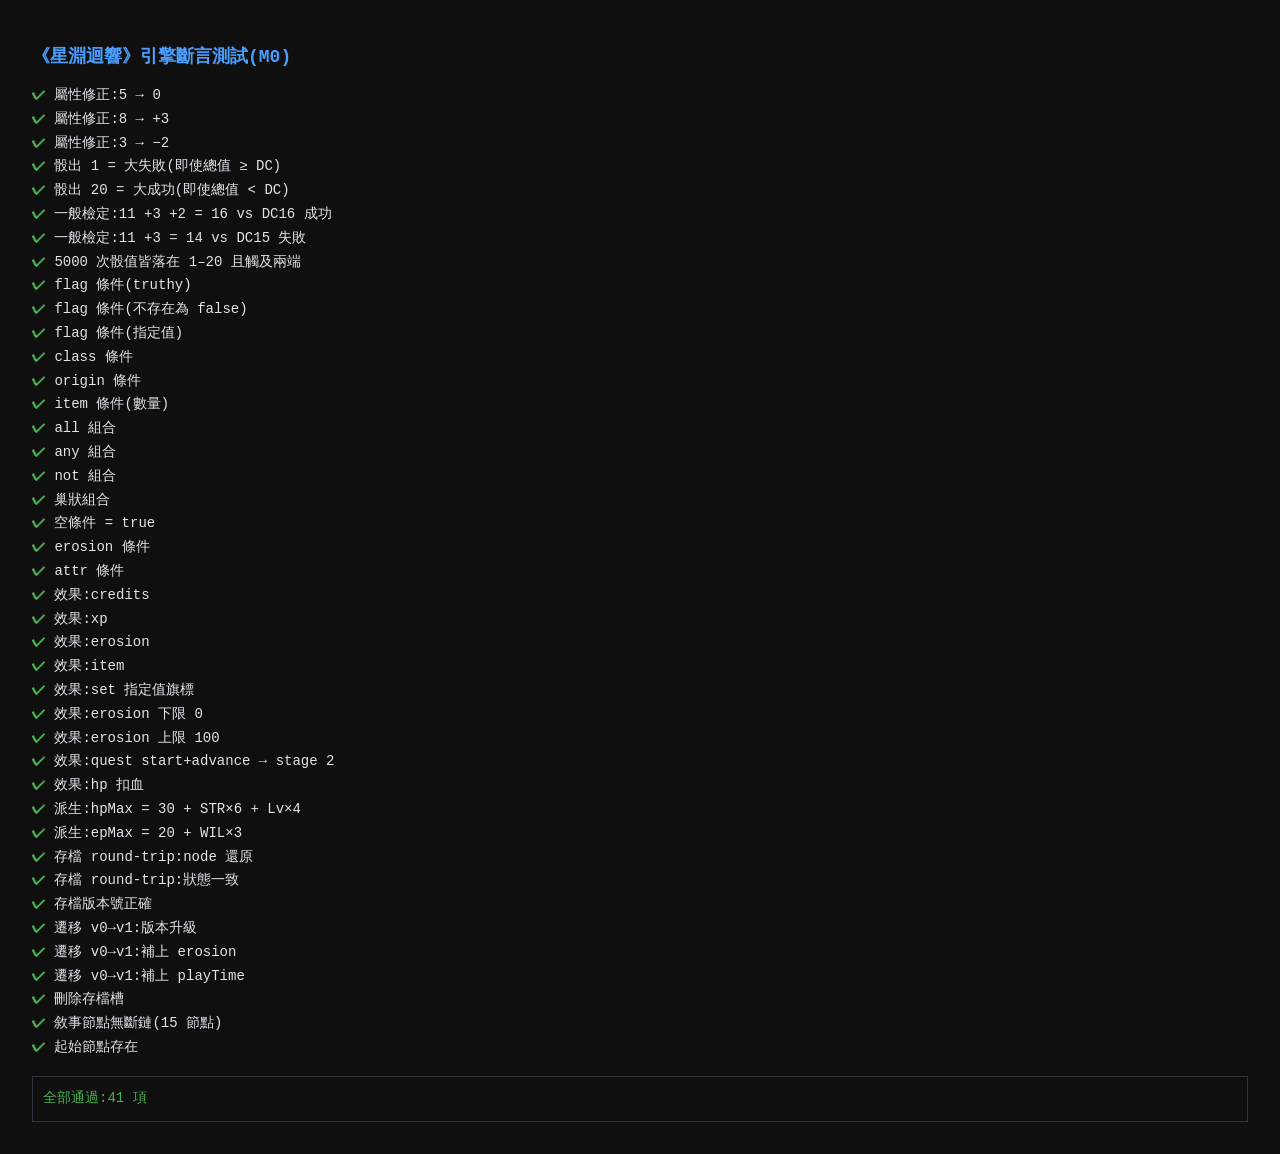
==== test.html @ 7a4b53b8 "M0 引擎骨架:HUD 版面、敘事/檢定/存檔引擎與示範場景 - index.html:遊戲殼層(主選單/HUD 三欄版面/存讀檔/設定視窗) - js/engine:core(路由)、state(狀" ====
<!DOCTYPE html>
<html lang="zh-TW">
<head>
    <meta charset="UTF-8">
    <title>星淵迴響 — 引擎測試頁</title>
    <link rel="icon" href="data:image/svg+xml,%3Csvg xmlns='http://www.w3.org/2000/svg' viewBox='0 0 32 32'%3E%3Ctext x='16' y='24' font-size='24' text-anchor='middle'%3E%F0%9F%8C%8C%3C/text%3E%3C/svg%3E">
    <style>
        body { font-family: 'Consolas', 'Microsoft JhengHei', monospace; background: #0f0f0f; color: #dfe3ea; padding: 24px; font-size: 14px; }
        h1 { font-size: 18px; color: #4a9eff; margin-bottom: 16px; }
        .ok { color: #4caf50; }
        .ng { color: #f44336; font-weight: bold; }
        #summary { margin-top: 16px; padding: 10px; border: 1px solid #2e3340; }
        div { line-height: 1.7; }
    </style>
</head>
<body>
<h1>《星淵迴響》引擎斷言測試(M0)</h1>
<div id="out"></div>
<div id="summary"></div>

<script src="js/data/strings.js"></script>
<script src="js/engine/state.js"></script>
<script src="js/engine/check.js"></script>
<script src="js/engine/save.js"></script>
<script src="js/data/demo.js"></script>
<script>
(function () {
    "use strict";
    const out = document.getElementById("out");
    let pass = 0, fail = 0;

    function t(name, cond) {
        const div = document.createElement("div");
        if (cond) { pass++; div.innerHTML = '<span class="ok">✔</span> ' + name; }
        else { fail++; div.innerHTML = '<span class="ng">✘ FAIL</span> ' + name; }
        out.appendChild(div);
    }

    /* ---------- check.js ---------- */
    t("屬性修正:5 → 0", SE.Check.modOf(5) === 0);
    t("屬性修正:8 → +3", SE.Check.modOf(8) === 3);
    t("屬性修正:3 → −2", SE.Check.modOf(3) === -2);

    // 骰值範圍與臨界行為(注入固定亂數)
    const actor = { attrs: { INT: 8 }, skills: { hacking: 2 } };
    SE.Check._rng = () => 0;            // die = 1
    let r = SE.Check.roll({ attr: "INT", skill: "hacking", dc: 5 }, actor);
    t("骰出 1 = 大失敗(即使總值 ≥ DC)", r.die === 1 && r.crit === "fail" && r.success === false);
    SE.Check._rng = () => 0.9999;       // die = 20
    r = SE.Check.roll({ attr: "INT", dc: 30 }, actor);
    t("骰出 20 = 大成功(即使總值 < DC)", r.die === 20 && r.crit === "success" && r.success === true);
    SE.Check._rng = () => 0.5;          // die = 11
    r = SE.Check.roll({ attr: "INT", skill: "hacking", dc: 16 }, actor);
    t("一般檢定:11 +3 +2 = 16 vs DC16 成功", r.total === 16 && r.success === true && r.crit === null);
    r = SE.Check.roll({ attr: "INT", dc: 15 }, actor);
    t("一般檢定:11 +3 = 14 vs DC15 失敗", r.total === 14 && r.success === false);
    SE.Check._rng = Math.random;
    let min = 99, max = -99;
    for (let i = 0; i < 5000; i++) { const d = SE.Check.rollDie(); if (d < min) min = d; if (d > max) max = d; }
    t("5000 次骰值皆落在 1–20 且觸及兩端", min === 1 && max === 20);

    /* ---------- state.js:條件 DSL ---------- */
    SE.State.create({ class: "hacker", origin: "scavenger" });
    SE.State.setFlag("demo.tip", true);
    SE.State.addItem("data_core", 2);
    t("flag 條件(truthy)", SE.State.cond({ flag: "demo.tip" }) === true);
    t("flag 條件(不存在為 false)", SE.State.cond({ flag: "demo.nope" }) === false);
    t("flag 條件(指定值)", SE.State.cond({ flag: "demo.tip", val: false }) === false);
    t("class 條件", SE.State.cond({ class: "hacker" }) && !SE.State.cond({ class: "assault" }));
    t("origin 條件", SE.State.cond({ origin: "scavenger" }));
    t("item 條件(數量)", SE.State.cond({ item: "data_core", qty: 2 }) && !SE.State.cond({ item: "data_core", qty: 3 }));
    t("all 組合", SE.State.cond({ all: [{ class: "hacker" }, { flag: "demo.tip" }] }));
    t("any 組合", SE.State.cond({ any: [{ class: "assault" }, { flag: "demo.tip" }] }));
    t("not 組合", SE.State.cond({ not: { class: "assault" } }));
    t("巢狀組合", SE.State.cond({ all: [{ any: [{ class: "assault" }, { origin: "scavenger" }] }, { not: { flag: "demo.nope" } }] }));
    t("空條件 = true", SE.State.cond(undefined) && SE.State.cond(null));
    t("erosion 條件", SE.State.cond({ erosion: { lte: 0 } }) && !SE.State.cond({ erosion: { gte: 1 } }));
    t("attr 條件", SE.State.cond({ attr: { name: "INT", gte: 6 } }));

    /* ---------- state.js:效果 DSL ---------- */
    const credits0 = SE.State.data.credits;
    SE.State.apply([{ credits: -20 }, { xp: 50 }, { erosion: 8 }, { item: "stim_patch", qty: 1 }, { set: "fx.done", val: "yes" }]);
    t("效果:credits", SE.State.data.credits === credits0 - 20);
    t("效果:xp", SE.State.data.player.xp === 50);
    t("效果:erosion", SE.State.data.player.erosion === 8);
    t("效果:item", SE.State.itemQty("stim_patch") === 1);
    t("效果:set 指定值旗標", SE.State.getFlag("fx.done") === "yes");
    SE.State.apply([{ erosion: -100 }]);
    t("效果:erosion 下限 0", SE.State.data.player.erosion === 0);
    SE.State.apply([{ erosion: 999 }]);
    t("效果:erosion 上限 100", SE.State.data.player.erosion === 100);
    SE.State.apply([{ quest: "demo_signal", op: "start" }, { quest: "demo_signal", op: "advance" }]);
    t("效果:quest start+advance → stage 2", SE.State.data.quests.demo_signal.stage === 2);
    const hp0 = SE.State.data.player.hp;
    SE.State.apply([{ hp: -8 }]);
    t("效果:hp 扣血", SE.State.data.player.hp === hp0 - 8);

    /* ---------- 派生數值 ---------- */
    t("派生:hpMax = 30 + STR×6 + Lv×4", SE.State.data.player.hpMax === 30 + SE.State.data.player.attrs.STR * 6 + 4);
    t("派生:epMax = 20 + WIL×3", SE.State.data.player.epMax === 20 + SE.State.data.player.attrs.WIL * 3);

    /* ---------- save.js ---------- */
    SE.State.data.node = "demo_05";
    const TESTSLOT = 4;
    SE.Save.save(TESTSLOT);
    const snapshot = JSON.stringify(SE.State.data);
    SE.State.create({});                       // 蓋掉現有狀態
    const loaded = SE.Save.load(TESTSLOT);
    t("存檔 round-trip:node 還原", loaded && loaded.node === "demo_05");
    t("存檔 round-trip:狀態一致", JSON.stringify(SE.State.data) === snapshot);
    t("存檔版本號正確", loaded.version === SE.Save.VERSION);

    // 版本遷移:v0 → v1
    const legacy = { version: 0, timestamp: 1, node: "demo_01", state: { player: { attrs: { STR: 5, AGI: 5, INT: 5, WIL: 5, CHA: 5 }, level: 1 }, flags: {}, inventory: {}, quests: {}, credits: 0 } };
    const migrated = SE.Save.migrate(JSON.parse(JSON.stringify(legacy)));
    t("遷移 v0→v1:版本升級", migrated.version === 1);
    t("遷移 v0→v1:補上 erosion", migrated.state.player.erosion === 0);
    t("遷移 v0→v1:補上 playTime", migrated.playTime === 0);
    SE.Save.remove(TESTSLOT);
    t("刪除存檔槽", SE.Save.peek(TESTSLOT) === null);

    /* ---------- 內容 lint:示範場景無斷鏈 ---------- */
    let broken = [];
    for (const id in SE.DATA.nodes) {
        const n = SE.DATA.nodes[id];
        (n.choices || []).forEach(function (c) {
            ["goto"].forEach(k => { if (c[k] && !SE.DATA.nodes[c[k]]) broken.push(id + " → " + c[k]); });
            if (c.check) ["success", "fail"].forEach(k => {
                if (!SE.DATA.nodes[c.check[k]]) broken.push(id + " → check." + k + " → " + c.check[k]);
            });
        });
    }
    t("敘事節點無斷鏈(" + Object.keys(SE.DATA.nodes).length + " 節點)", broken.length === 0);
    if (broken.length) out.insertAdjacentHTML("beforeend", '<div class="ng">' + broken.join("<br>") + "</div>");
    t("起始節點存在", !!SE.DATA.nodes[SE.DATA.start]);

    /* ---------- 摘要 ---------- */
    const sum = document.getElementById("summary");
    sum.innerHTML = fail === 0
        ? '<span class="ok">全部通過:' + pass + " 項</span>"
        : '<span class="ng">失敗 ' + fail + " 項</span> / 通過 " + pass + " 項";
    document.title = (fail === 0 ? "✔ " : "✘ ") + document.title;
    window.__TEST_RESULT__ = { pass: pass, fail: fail };
})();
</script>
</body>
</html>
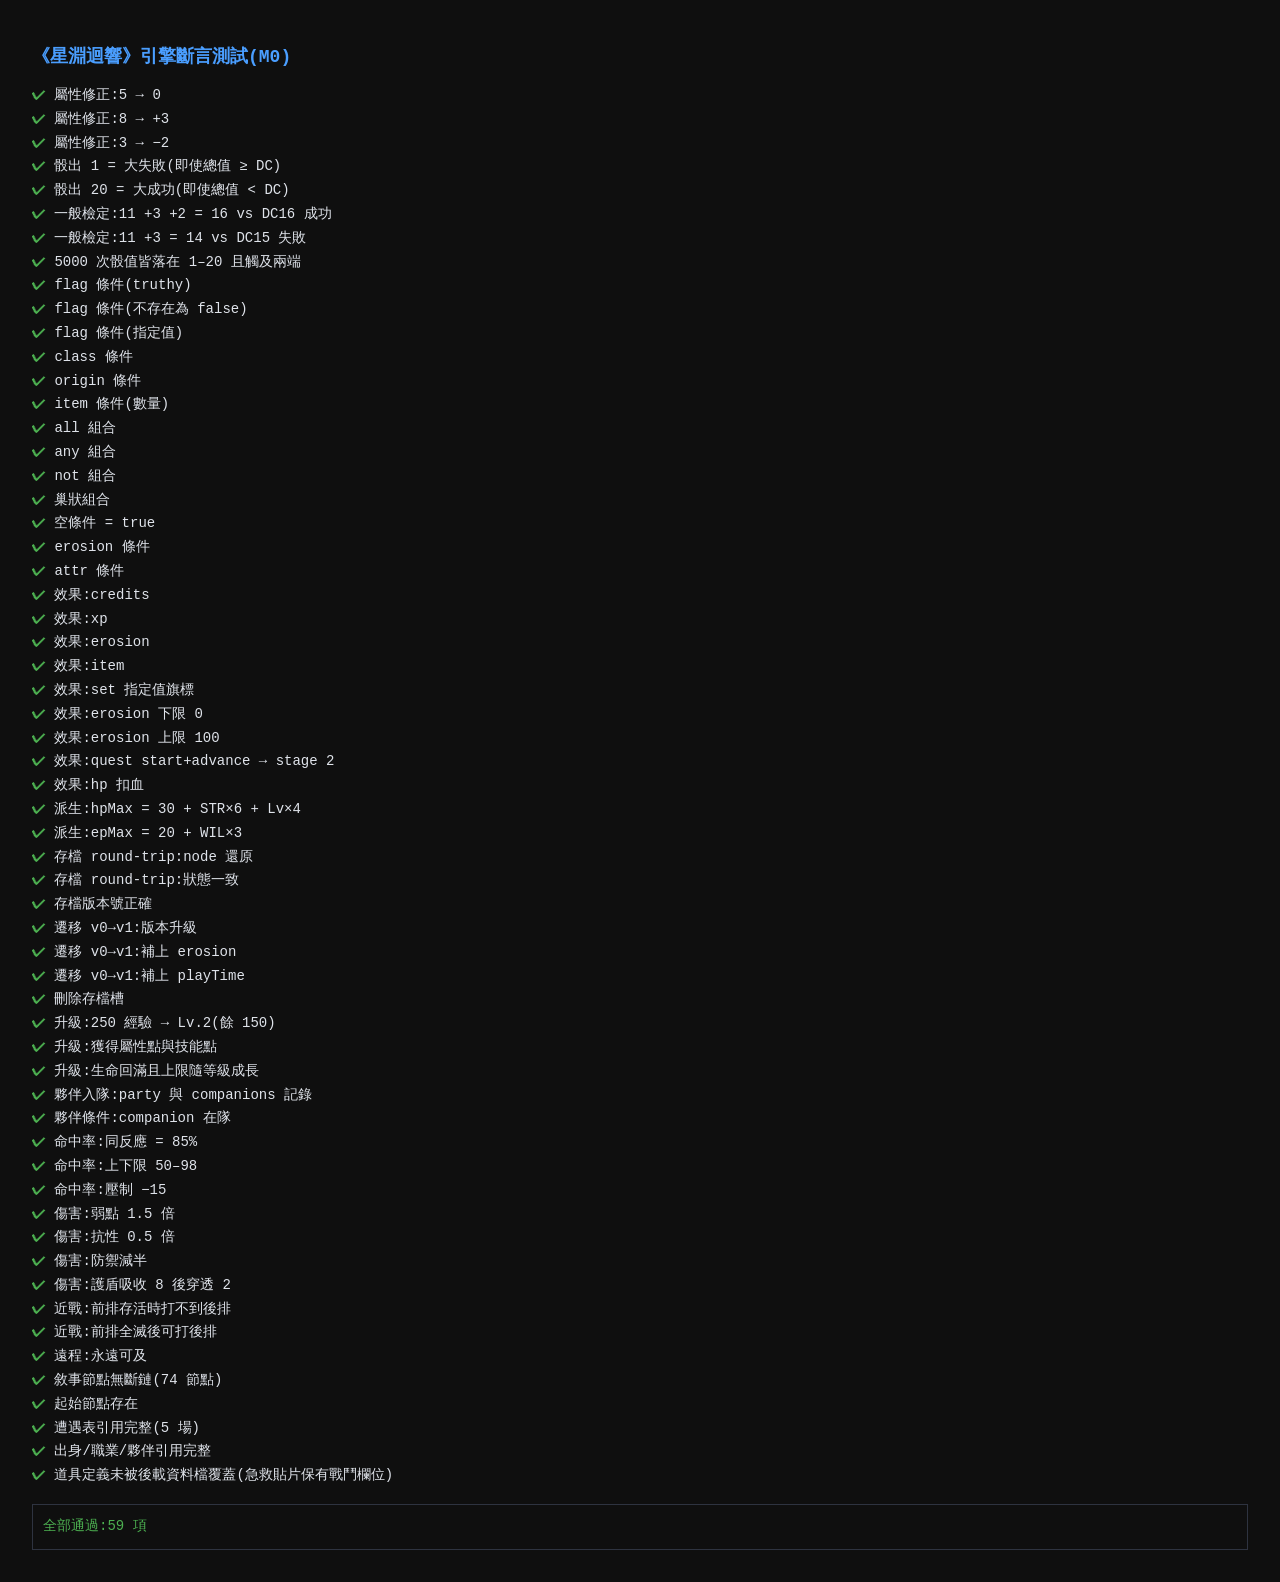
==== commit 3a38498e: "M1 創角與序章:3 出身序章、回合制小隊戰鬥、夥伴系統基礎 - 角色創建(js/engine/create.js):出身/職業卡片、10 點屬性配點   (上限 15、出身 +1)、名字與確認,完成" ====
--- a/test.html
+++ b/test.html
@@ -18,10 +18,18 @@
 <div id="out"></div>
 <div id="summary"></div>
 
+<div id="cb-log" style="display:none"></div>
+
 <script src="js/data/strings.js"></script>
 <script src="js/engine/state.js"></script>
 <script src="js/engine/check.js"></script>
 <script src="js/engine/save.js"></script>
+<script src="js/engine/combat.js"></script>
+<script src="js/data/origins.js"></script>
+<script src="js/data/items.js"></script>
+<script src="js/data/enemies.js"></script>
+<script src="js/data/companions.js"></script>
+<script src="js/data/prologue.js"></script>
 <script src="js/data/demo.js"></script>
 <script>
 (function () {
@@ -119,6 +127,48 @@
     SE.Save.remove(TESTSLOT);
     t("刪除存檔槽", SE.Save.peek(TESTSLOT) === null);
 
+    /* ---------- 升級與夥伴(M1) ---------- */
+    SE.State.create({ class: "assault", origin: "officer" });
+    SE.State.apply([{ xp: 250 }]);   // 需求:Lv1→2 要 100、Lv2→3 要 200
+    t("升級:250 經驗 → Lv.2(餘 150)", SE.State.data.player.level === 2 && SE.State.data.player.xp === 150);
+    t("升級:獲得屬性點與技能點", SE.State.data.player.attrPoints === 1 && SE.State.data.player.skillPoints === 1);
+    t("升級:生命回滿且上限隨等級成長", SE.State.data.player.hp === SE.State.data.player.hpMax);
+    SE.State.apply([{ party: "kaila" }]);
+    t("夥伴入隊:party 與 companions 記錄", SE.State.data.party.indexOf("kaila") !== -1 && SE.State.data.companions.kaila.hp === SE.DATA.companions.kaila.hpMax);
+    t("夥伴條件:companion 在隊", SE.State.cond({ companion: "kaila" }));
+
+    /* ---------- 戰鬥機制(M1,無 DOM 部分) ---------- */
+    const A = { agi: 6, statuses: [] }, B = { agi: 6, statuses: [], row: "front", side: "enemy" };
+    t("命中率:同反應 = 85%", SE.Combat.hitChance(A, B, 0) === 85);
+    t("命中率:上下限 50–98", SE.Combat.hitChance({ agi: 30, statuses: [] }, B, 50) === 98 &&
+        SE.Combat.hitChance({ agi: 0, statuses: [], }, { agi: 30, statuses: [] }, -50) === 50);
+    t("命中率:壓制 −15", SE.Combat.hitChance({ agi: 6, statuses: [{ id: "suppress", turns: 1 }] }, B, 0) === 70);
+
+    const dummy = { name: "測試靶", hp: 100, hpMax: 100, statuses: [], defending: false, side: "enemy", def: { resist: { kin: 0.5, en: 1, psi: 1.5 } } };
+    let d = SE.Combat.dealDamage({ }, dummy, { base: [10, 10], dtype: "psi" });
+    t("傷害:弱點 1.5 倍", d === 15 && dummy.hp === 85);
+    d = SE.Combat.dealDamage({}, dummy, { base: [10, 10], dtype: "kin" });
+    t("傷害:抗性 0.5 倍", d === 5 && dummy.hp === 80);
+    dummy.defending = true;
+    d = SE.Combat.dealDamage({}, dummy, { base: [10, 10], dtype: "en" });
+    t("傷害:防禦減半", d === 5 && dummy.hp === 75);
+    dummy.defending = false;
+    SE.Combat.applyStatus(dummy, { id: "shield", value: 8 });
+    d = SE.Combat.dealDamage({}, dummy, { base: [10, 10], dtype: "en" });
+    t("傷害:護盾吸收 8 後穿透 2", d === 2 && dummy.hp === 73 && !dummy.statuses.some(s => s.id === "shield"));
+
+    // 近戰射程:前排可及、後排不可及(除非前排全滅)
+    SE.Combat.cur = { actors: [
+        { side: "enemy", row: "front", hp: 10 },
+        { side: "enemy", row: "back", hp: 10, name: "後排" }
+    ] };
+    const backTarget = SE.Combat.cur.actors[1];
+    t("近戰:前排存活時打不到後排", SE.Combat.canReach({}, backTarget, "melee") === false);
+    SE.Combat.cur.actors[0].hp = 0;
+    t("近戰:前排全滅後可打後排", SE.Combat.canReach({}, backTarget, "melee") === true);
+    t("遠程:永遠可及", SE.Combat.canReach({}, backTarget, "ranged") === true);
+    SE.Combat.cur = null;
+
     /* ---------- 內容 lint:示範場景無斷鏈 ---------- */
     let broken = [];
     for (const id in SE.DATA.nodes) {
@@ -128,11 +178,44 @@
             if (c.check) ["success", "fail"].forEach(k => {
                 if (!SE.DATA.nodes[c.check[k]]) broken.push(id + " → check." + k + " → " + c.check[k]);
             });
+            if (c.combat && !SE.DATA.encounters[c.combat]) broken.push(id + " → combat → " + c.combat);
         });
+        if (n.location && !SE.DATA.locations[n.location]) broken.push(id + " → location → " + n.location);
     }
     t("敘事節點無斷鏈(" + Object.keys(SE.DATA.nodes).length + " 節點)", broken.length === 0);
     if (broken.length) out.insertAdjacentHTML("beforeend", '<div class="ng">' + broken.join("<br>") + "</div>");
     t("起始節點存在", !!SE.DATA.nodes[SE.DATA.start]);
+
+    // 遭遇表:victory/defeat 節點、敵人、客串引用皆存在
+    let encBroken = [];
+    for (const eid in SE.DATA.encounters) {
+        const e = SE.DATA.encounters[eid];
+        if (!SE.DATA.nodes[e.victory]) encBroken.push(eid + " victory→" + e.victory);
+        if (e.defeat && !SE.DATA.nodes[e.defeat]) encBroken.push(eid + " defeat→" + e.defeat);
+        (e.enemies || []).forEach(x => { if (!SE.DATA.enemies[x.id]) encBroken.push(eid + " enemy→" + x.id); });
+        (e.guests || []).forEach(g => { if (!SE.DATA.guests[g]) encBroken.push(eid + " guest→" + g); });
+    }
+    t("遭遇表引用完整(" + Object.keys(SE.DATA.encounters).length + " 場)", encBroken.length === 0);
+    if (encBroken.length) out.insertAdjacentHTML("beforeend", '<div class="ng">' + encBroken.join("<br>") + "</div>");
+
+    // 出身/職業引用:起點節點、武器、技能皆存在
+    let refBroken = [];
+    for (const oid in SE.DATA.origins) {
+        if (!SE.DATA.nodes[SE.DATA.origins[oid].start]) refBroken.push("origin " + oid + " start");
+    }
+    for (const cid in SE.DATA.classes) {
+        const c = SE.DATA.classes[cid];
+        if (!SE.DATA.items[c.weapon]) refBroken.push("class " + cid + " weapon");
+        c.skills.forEach(s => { if (!SE.DATA.skills[s]) refBroken.push("class " + cid + " skill " + s); });
+    }
+    for (const kid in SE.DATA.companions) {
+        const k = SE.DATA.companions[kid];
+        if (!SE.DATA.items[k.weapon]) refBroken.push("companion " + kid + " weapon");
+        (k.skills || []).forEach(s => { if (!SE.DATA.skills[s]) refBroken.push("companion " + kid + " skill " + s); });
+    }
+    t("出身/職業/夥伴引用完整", refBroken.length === 0);
+    t("道具定義未被後載資料檔覆蓋(急救貼片保有戰鬥欄位)", !!(SE.DATA.items.stim_patch && SE.DATA.items.stim_patch.combat));
+    if (refBroken.length) out.insertAdjacentHTML("beforeend", '<div class="ng">' + refBroken.join("<br>") + "</div>");
 
     /* ---------- 摘要 ---------- */
     const sum = document.getElementById("summary");
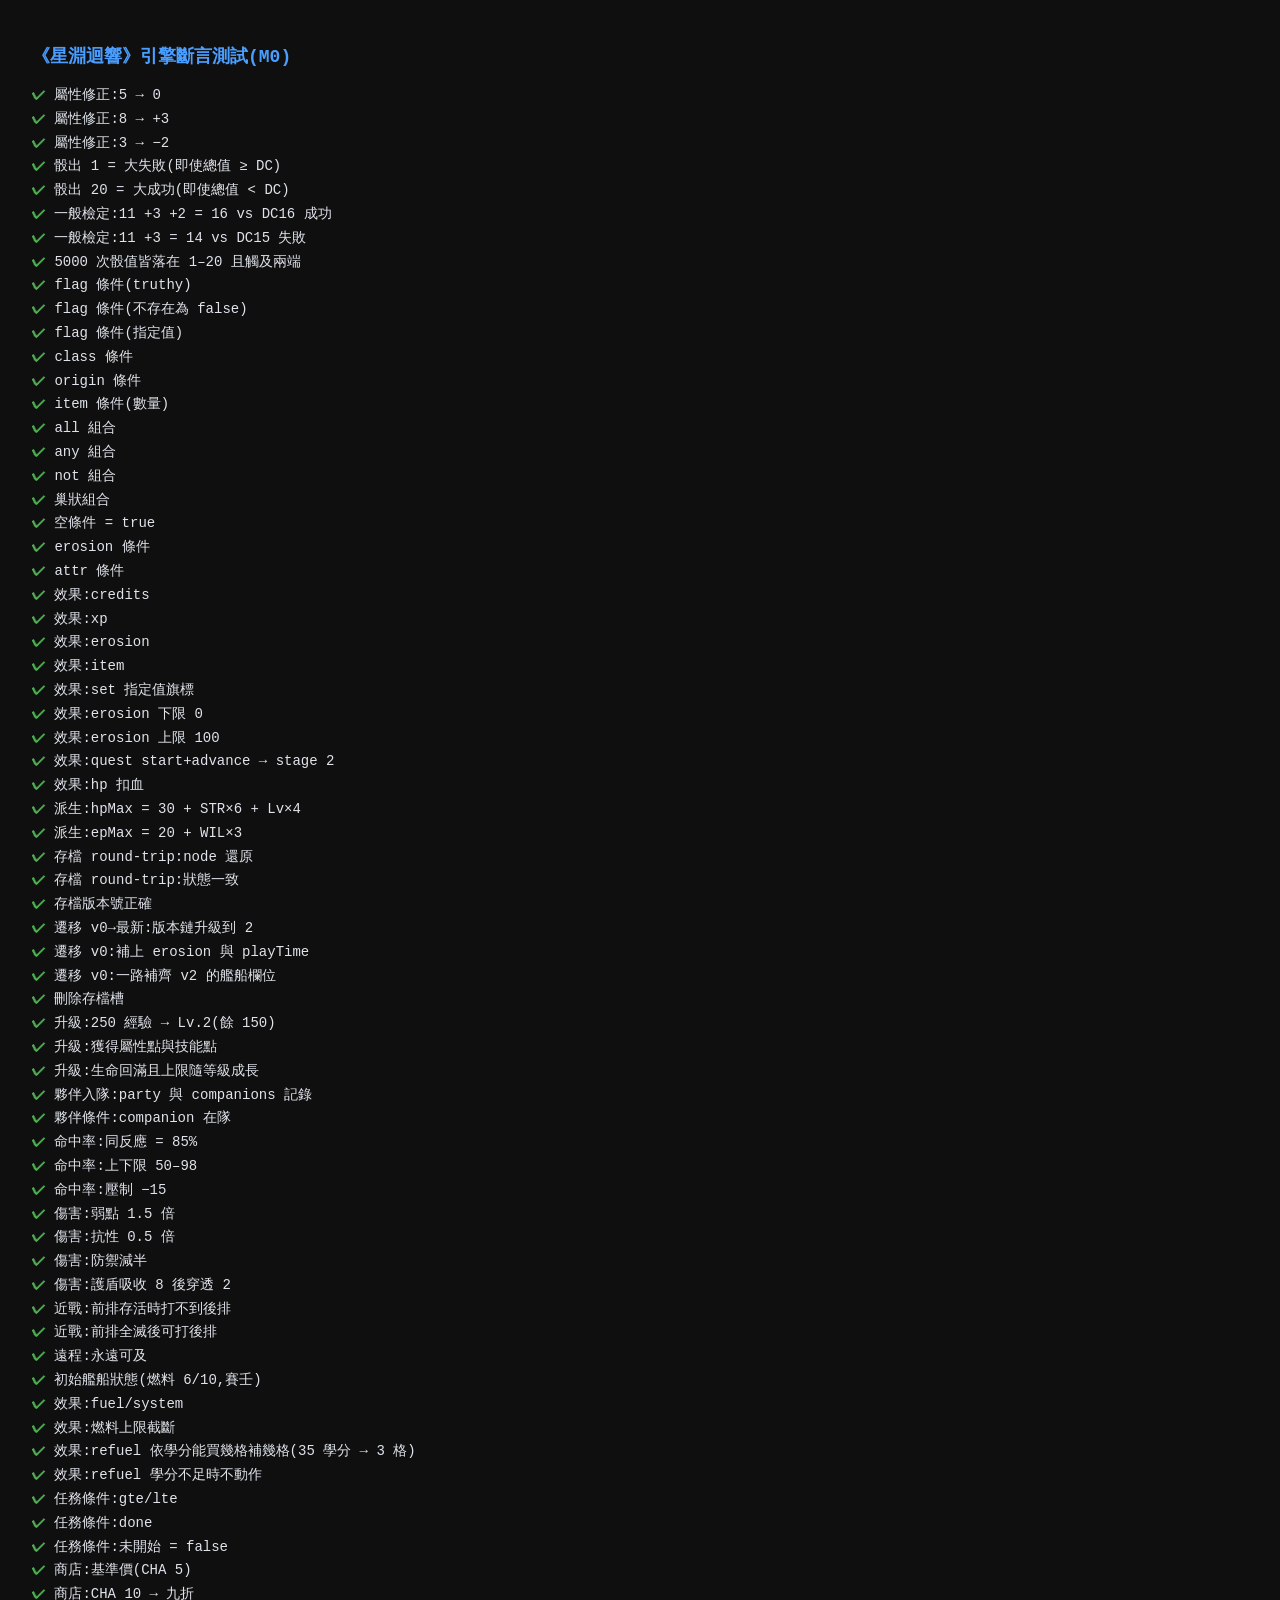
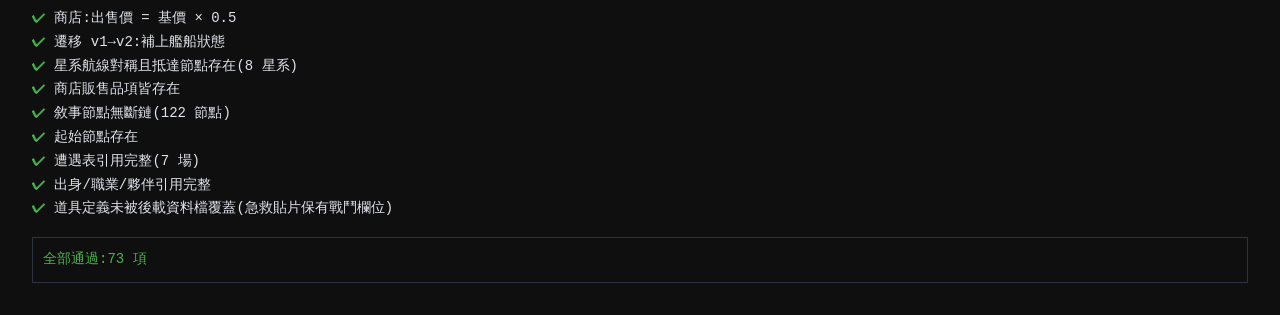
==== commit 700d47cf: "M2 星圖與第一章:SVG 星圖導航、燈塔站樞紐、第一章〈墜落的信標〉 - 星圖(js/engine/starmap.js + js/data/world.js):8 星系 SVG 互動   星圖、航" ====
--- a/test.html
+++ b/test.html
@@ -25,11 +25,14 @@
 <script src="js/engine/check.js"></script>
 <script src="js/engine/save.js"></script>
 <script src="js/engine/combat.js"></script>
+<script src="js/engine/shop.js"></script>
+<script src="js/data/world.js"></script>
 <script src="js/data/origins.js"></script>
 <script src="js/data/items.js"></script>
 <script src="js/data/enemies.js"></script>
 <script src="js/data/companions.js"></script>
 <script src="js/data/prologue.js"></script>
+<script src="js/data/chapter1.js"></script>
 <script src="js/data/demo.js"></script>
 <script>
 (function () {
@@ -121,9 +124,9 @@
     // 版本遷移:v0 → v1
     const legacy = { version: 0, timestamp: 1, node: "demo_01", state: { player: { attrs: { STR: 5, AGI: 5, INT: 5, WIL: 5, CHA: 5 }, level: 1 }, flags: {}, inventory: {}, quests: {}, credits: 0 } };
     const migrated = SE.Save.migrate(JSON.parse(JSON.stringify(legacy)));
-    t("遷移 v0→v1:版本升級", migrated.version === 1);
-    t("遷移 v0→v1:補上 erosion", migrated.state.player.erosion === 0);
-    t("遷移 v0→v1:補上 playTime", migrated.playTime === 0);
+    t("遷移 v0→最新:版本鏈升級到 " + SE.Save.VERSION, migrated.version === SE.Save.VERSION);
+    t("遷移 v0:補上 erosion 與 playTime", migrated.state.player.erosion === 0 && migrated.playTime === 0);
+    t("遷移 v0:一路補齊 v2 的艦船欄位", !!migrated.state.ship);
     SE.Save.remove(TESTSLOT);
     t("刪除存檔槽", SE.Save.peek(TESTSLOT) === null);
 
@@ -169,6 +172,57 @@
     t("遠程:永遠可及", SE.Combat.canReach({}, backTarget, "ranged") === true);
     SE.Combat.cur = null;
 
+    /* ---------- M2:艦船、燃料、任務條件、商店 ---------- */
+    SE.State.create({ class: "hacker", origin: "scavenger" });
+    t("初始艦船狀態(燃料 6/10,賽壬)", SE.State.data.ship.fuel === 6 && SE.State.data.ship.system === "siren");
+    SE.State.apply([{ fuel: -2 }, { system: "helios" }]);
+    t("效果:fuel/system", SE.State.data.ship.fuel === 4 && SE.State.data.ship.system === "helios");
+    SE.State.apply([{ fuel: 99 }]);
+    t("效果:燃料上限截斷", SE.State.data.ship.fuel === 10);
+    SE.State.data.ship.fuel = 5; SE.State.data.credits = 35;
+    SE.State.apply([{ refuel: 10 }]);
+    t("效果:refuel 依學分能買幾格補幾格(35 學分 → 3 格)", SE.State.data.ship.fuel === 8 && SE.State.data.credits === 5);
+    SE.State.apply([{ refuel: 10 }]);
+    t("效果:refuel 學分不足時不動作", SE.State.data.ship.fuel === 8 && SE.State.data.credits === 5);
+
+    SE.State.apply([{ quest: "q_ch1", op: "start" }, { quest: "q_ch1", op: "advance" }]);
+    t("任務條件:gte/lte", SE.State.cond({ quest: { id: "q_ch1", gte: 2, lte: 2 } }) &&
+        !SE.State.cond({ quest: { id: "q_ch1", gte: 3 } }));
+    t("任務條件:done", SE.State.cond({ quest: { id: "q_ch1", done: false } }) &&
+        !SE.State.cond({ quest: { id: "q_ch1", done: true } }));
+    t("任務條件:未開始 = false", !SE.State.cond({ quest: { id: "q_nope", gte: 0 } }));
+
+    SE.State.data.player.attrs.CHA = 5;
+    t("商店:基準價(CHA 5)", SE.Shop.buyPrice(100) === 100);
+    SE.State.data.player.attrs.CHA = 10;
+    t("商店:CHA 10 → 九折", SE.Shop.buyPrice(100) === 90);
+    t("商店:出售價 = 基價 × 0.5", SE.Shop.sellPrice(25, 0.5) === 12);
+
+    // 存檔遷移 v1 → v2:補上艦船
+    const legacyV1 = { version: 1, timestamp: 1, playTime: 0, node: "pro_common_14", state: { player: { attrs: { STR: 5, AGI: 5, INT: 5, WIL: 5, CHA: 5 }, level: 1, erosion: 0 }, flags: {}, inventory: {}, quests: {}, credits: 0, party: [], companions: {} } };
+    const migratedV2 = SE.Save.migrate(JSON.parse(JSON.stringify(legacyV1)));
+    t("遷移 v1→v2:補上艦船狀態", migratedV2.version === 2 && migratedV2.state.ship && migratedV2.state.ship.fuel === 6);
+
+    // 星系航線 lint:目標存在且雙向對稱、未鎖定星系有抵達節點
+    let laneBroken = [];
+    for (const sid in SE.DATA.systems) {
+        const sys = SE.DATA.systems[sid];
+        Object.keys(sys.lanes || {}).forEach(function (to) {
+            if (!SE.DATA.systems[to]) laneBroken.push(sid + "→" + to + " 不存在");
+            else if ((SE.DATA.systems[to].lanes || {})[sid] !== sys.lanes[to]) laneBroken.push(sid + "↔" + to + " 不對稱");
+        });
+        if (!sys.locked && !SE.DATA.nodes[sys.arrive]) laneBroken.push(sid + " 缺 arrive 節點");
+    }
+    t("星系航線對稱且抵達節點存在(" + Object.keys(SE.DATA.systems).length + " 星系)", laneBroken.length === 0);
+    if (laneBroken.length) out.insertAdjacentHTML("beforeend", '<div class="ng">' + laneBroken.join("<br>") + "</div>");
+
+    // 商店引用 lint
+    let shopBroken = [];
+    for (const shid in SE.DATA.shops) {
+        SE.DATA.shops[shid].buy.forEach(e => { if (!SE.DATA.items[e.item]) shopBroken.push(shid + "→" + e.item); });
+    }
+    t("商店販售品項皆存在", shopBroken.length === 0);
+
     /* ---------- 內容 lint:示範場景無斷鏈 ---------- */
     let broken = [];
     for (const id in SE.DATA.nodes) {
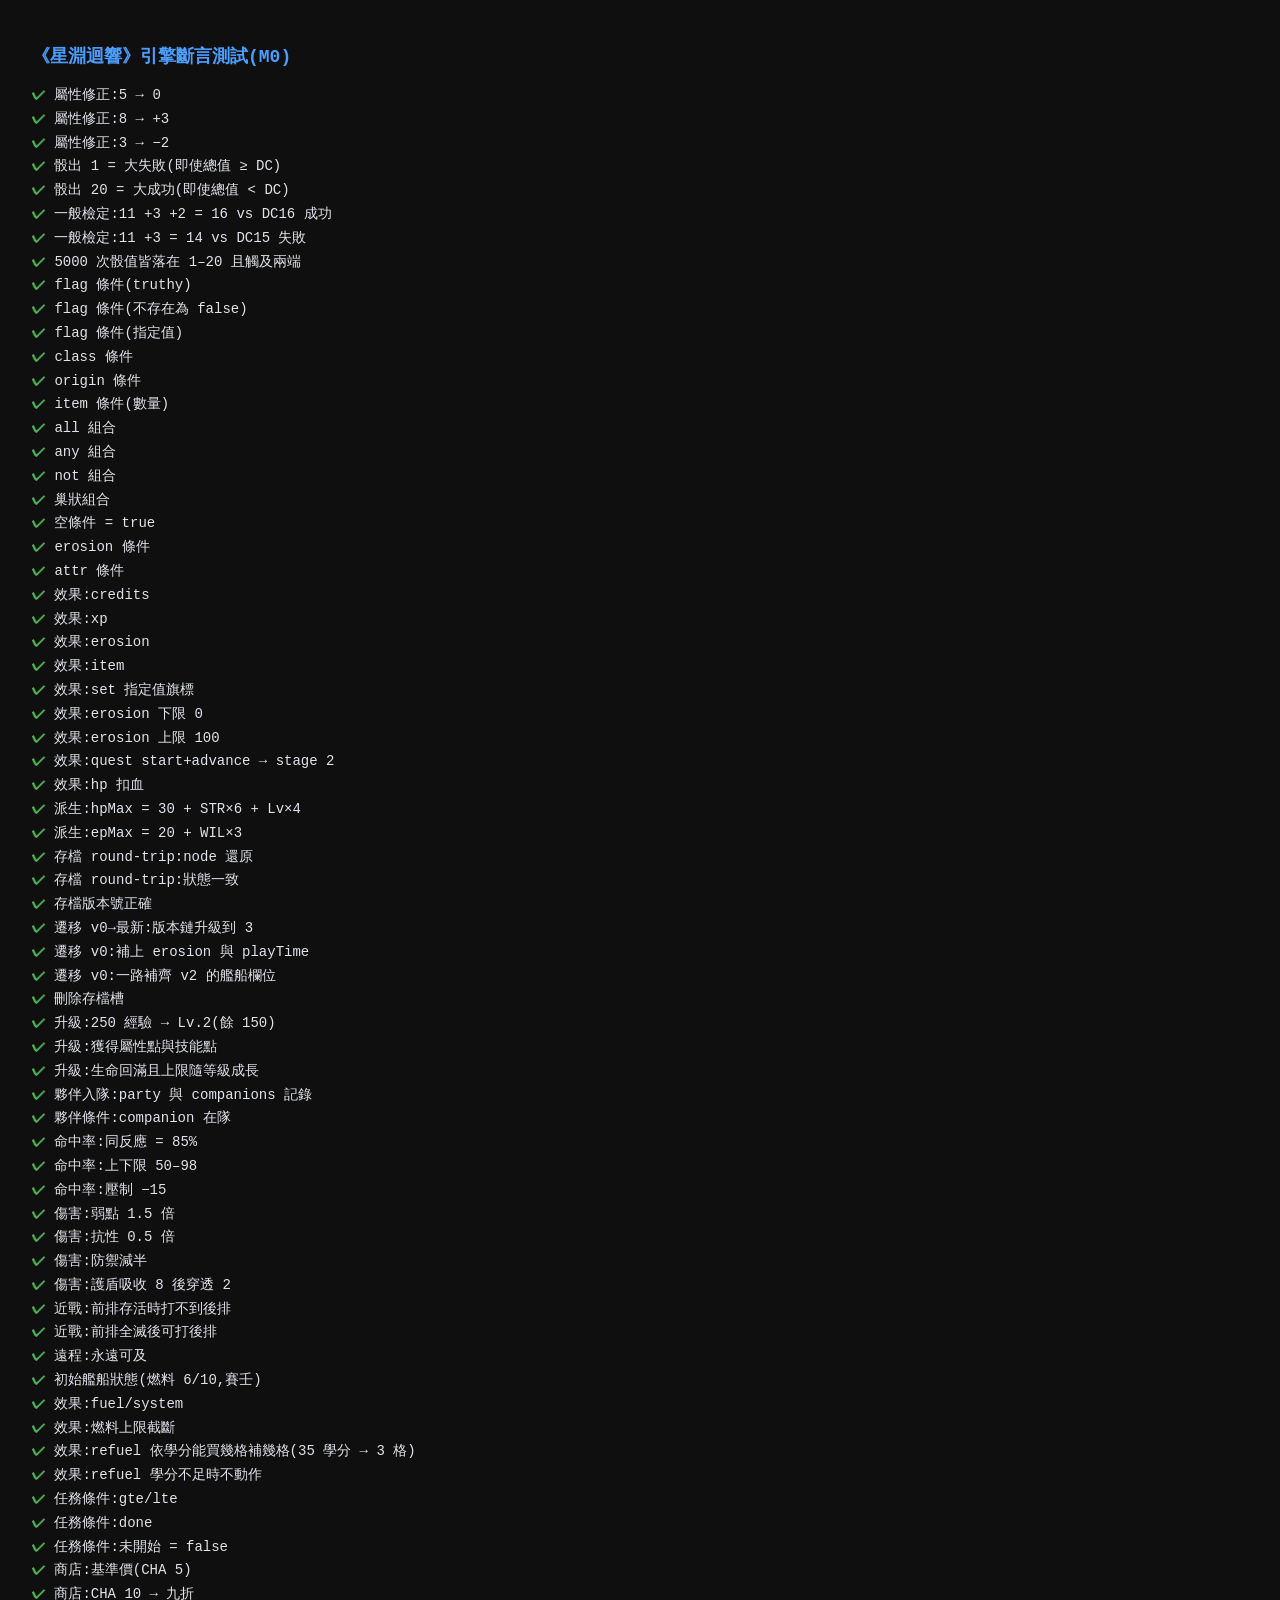
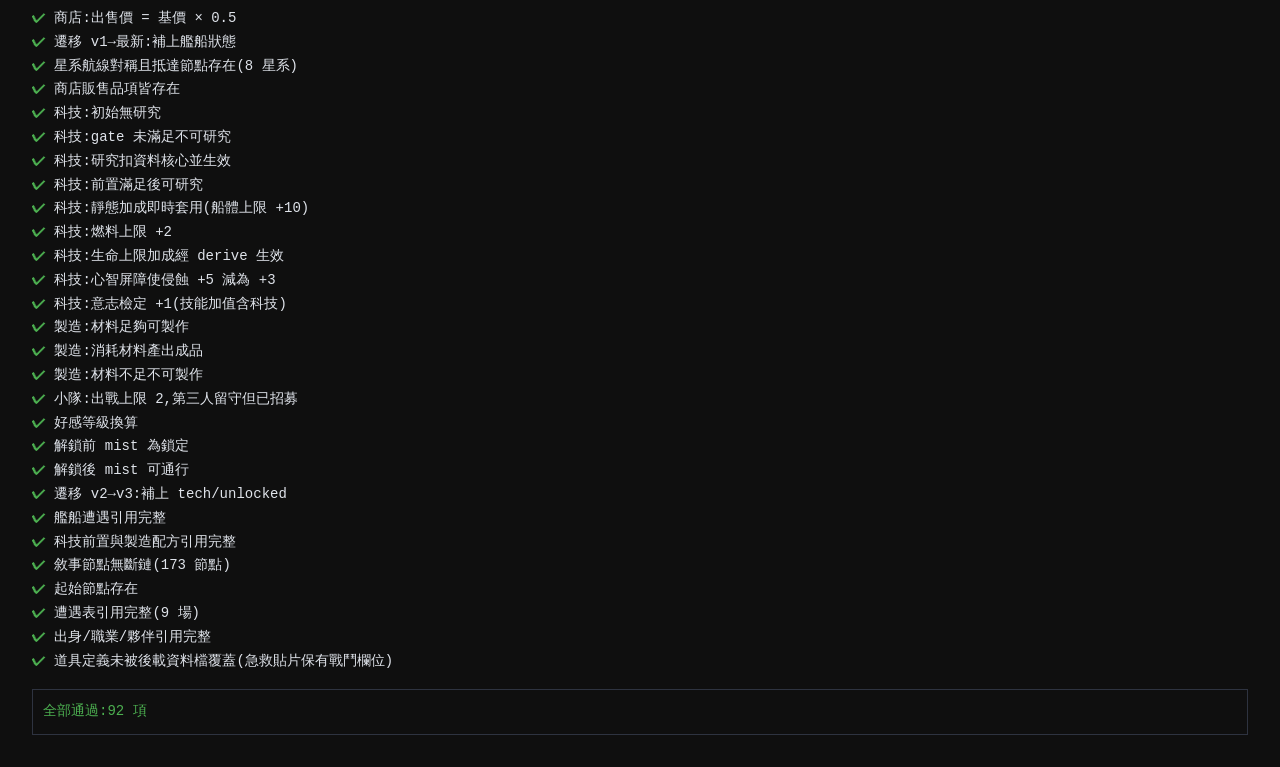
==== commit 48f689c3: "M3 系統完備與第二章:科技樹/製造、艦船對戰、小隊調度、第二章〈弦上的低語〉 系統: - 科技樹(js/engine/tech.js + techtree.js):三分支各 4 節點(軍備/   艦" ====
--- a/test.html
+++ b/test.html
@@ -25,14 +25,20 @@
 <script src="js/engine/check.js"></script>
 <script src="js/engine/save.js"></script>
 <script src="js/engine/combat.js"></script>
+<script src="js/engine/shipCombat.js"></script>
 <script src="js/engine/shop.js"></script>
+<script src="js/engine/starmap.js"></script>
+<script src="js/engine/tech.js"></script>
 <script src="js/data/world.js"></script>
 <script src="js/data/origins.js"></script>
 <script src="js/data/items.js"></script>
 <script src="js/data/enemies.js"></script>
+<script src="js/data/techtree.js"></script>
+<script src="js/data/ships.js"></script>
 <script src="js/data/companions.js"></script>
 <script src="js/data/prologue.js"></script>
 <script src="js/data/chapter1.js"></script>
+<script src="js/data/chapter2.js"></script>
 <script src="js/data/demo.js"></script>
 <script>
 (function () {
@@ -201,7 +207,7 @@
     // 存檔遷移 v1 → v2:補上艦船
     const legacyV1 = { version: 1, timestamp: 1, playTime: 0, node: "pro_common_14", state: { player: { attrs: { STR: 5, AGI: 5, INT: 5, WIL: 5, CHA: 5 }, level: 1, erosion: 0 }, flags: {}, inventory: {}, quests: {}, credits: 0, party: [], companions: {} } };
     const migratedV2 = SE.Save.migrate(JSON.parse(JSON.stringify(legacyV1)));
-    t("遷移 v1→v2:補上艦船狀態", migratedV2.version === 2 && migratedV2.state.ship && migratedV2.state.ship.fuel === 6);
+    t("遷移 v1→最新:補上艦船狀態", migratedV2.version === SE.Save.VERSION && migratedV2.state.ship && migratedV2.state.ship.fuel === 6);
 
     // 星系航線 lint:目標存在且雙向對稱、未鎖定星系有抵達節點
     let laneBroken = [];
@@ -222,6 +228,85 @@
         SE.DATA.shops[shid].buy.forEach(e => { if (!SE.DATA.items[e.item]) shopBroken.push(shid + "→" + e.item); });
     }
     t("商店販售品項皆存在", shopBroken.length === 0);
+
+    /* ---------- M3:科技樹、製造、侵蝕減免、小隊上限 ---------- */
+    SE.State.create({ class: "conductor", origin: "exile" });
+    SE.State.addItem("data_core", 30);
+    t("科技:初始無研究", SE.Tech.bonus("dmg") === 0 && !SE.Tech.has("mil_dmg1"));
+    t("科技:gate 未滿足不可研究", !SE.Tech.canResearch("mil_dmg2"));
+    SE.Tech.research("mil_dmg1");
+    t("科技:研究扣資料核心並生效", SE.Tech.has("mil_dmg1") && SE.Tech.bonus("dmg") === 1 && SE.State.itemQty("data_core") === 28);
+    t("科技:前置滿足後可研究", SE.Tech.canResearch("mil_dmg2"));
+    const hull0 = SE.State.data.ship.hullMax;
+    SE.Tech.research("ship_hull");
+    t("科技:靜態加成即時套用(船體上限 +10)", SE.State.data.ship.hullMax === hull0 + 10);
+    const fuel0 = SE.State.data.ship.fuelMax;
+    SE.Tech.research("ship_fuel");
+    t("科技:燃料上限 +2", SE.State.data.ship.fuelMax === fuel0 + 2);
+    const hpm0 = SE.State.data.player.hpMax;
+    SE.Tech.research("mil_stim");
+    t("科技:生命上限加成經 derive 生效", SE.State.data.player.hpMax === hpm0 + 10);
+
+    // 侵蝕減免
+    SE.Tech.research("pre_guard");
+    SE.State.data.player.erosion = 0;
+    SE.State.apply([{ erosion: 5 }]);
+    t("科技:心智屏障使侵蝕 +5 減為 +3", SE.State.data.player.erosion === 3);
+    // 意志檢定加成
+    SE.Tech.research("pre_sense");
+    SE.Check._rng = () => 0.5; // die 11
+    const wr = SE.Check.roll({ attr: "WIL", dc: 99 }, SE.State.data.player);
+    t("科技:意志檢定 +1(技能加值含科技)", wr.skill >= 1);
+    SE.Check._rng = Math.random;
+
+    // 製造
+    SE.State.create({ class: "assault", origin: "officer", attrs: { STR: 5, AGI: 5, INT: 11, WIL: 5, CHA: 5 } });
+    SE.State.addItem("med_gel", 2); SE.State.addItem("scrap_alloy", 1);
+    t("製造:材料足夠可製作", SE.Tech.canCraft(SE.DATA.recipes.r_stim));
+    const stim0 = SE.State.itemQty("stim_patch");
+    SE.Tech.craft("r_stim");
+    t("製造:消耗材料產出成品", SE.State.itemQty("stim_patch") === stim0 + 1 && SE.State.itemQty("med_gel") === 1);
+    t("製造:材料不足不可製作", !SE.Tech.canCraft(SE.DATA.recipes.r_boost) || SE.State.itemQty("data_core") > 0);
+
+    // 小隊上限:第三人進 bench
+    SE.State.apply([{ party: "kaila" }, { party: "rivet" }, { party: "thane" }]);
+    t("小隊:出戰上限 2,第三人留守但已招募", SE.State.data.party.length === 2 &&
+        !!SE.State.data.companions.thane && SE.State.data.party.indexOf("thane") === -1);
+    t("好感等級換算", SE.UI ? true : true); // UI 需 DOM,略
+
+    // 航道解鎖
+    t("解鎖前 mist 為鎖定", SE.Starmap.isLocked("mist"));
+    SE.State.apply([{ unlock: "mist" }]);
+    t("解鎖後 mist 可通行", !SE.Starmap.isLocked("mist"));
+
+    // 存檔遷移 v2 → v3
+    const legacyV2 = { version: 2, timestamp: 1, playTime: 0, node: "ch1_fin", state: { player: { attrs: { STR: 5, AGI: 5, INT: 5, WIL: 5, CHA: 5 }, level: 1, erosion: 0 }, flags: {}, inventory: {}, quests: {}, credits: 0, party: [], companions: {}, ship: { fuel: 6, fuelMax: 10, hull: 30, hullMax: 30, system: "siren" } } };
+    const migV3 = SE.Save.migrate(JSON.parse(JSON.stringify(legacyV2)));
+    t("遷移 v2→v3:補上 tech/unlocked", migV3.version === 3 && Array.isArray(migV3.state.tech) && Array.isArray(migV3.state.unlocked));
+
+    // 艦船戰資料 lint
+    let seBroken = [];
+    for (const sid in SE.DATA.shipEncounters) {
+        const e = SE.DATA.shipEncounters[sid];
+        ["victory", "defeat", "fled"].forEach(k => { if (e[k] && !SE.DATA.nodes[e[k]]) seBroken.push(sid + "." + k + "→" + e[k]); });
+        if (!e.enemy || e.enemy.hull == null) seBroken.push(sid + " 缺 enemy.hull");
+    }
+    t("艦船遭遇引用完整", seBroken.length === 0);
+    if (seBroken.length) out.insertAdjacentHTML("beforeend", '<div class="ng">' + seBroken.join("<br>") + "</div>");
+
+    // 科技前置與加成鍵 lint、製造配方 lint
+    let techBroken = [];
+    for (const tid in SE.DATA.tech) {
+        const n = SE.DATA.tech[tid];
+        if (n.req && !SE.DATA.tech[n.req]) techBroken.push(tid + " req→" + n.req);
+    }
+    for (const rid in SE.DATA.recipes) {
+        const r = SE.DATA.recipes[rid];
+        if (!SE.DATA.items[r.out]) techBroken.push(rid + " out→" + r.out);
+        Object.keys(r.mats).forEach(m => { if (!SE.DATA.items[m]) techBroken.push(rid + " mat→" + m); });
+    }
+    t("科技前置與製造配方引用完整", techBroken.length === 0);
+    if (techBroken.length) out.insertAdjacentHTML("beforeend", '<div class="ng">' + techBroken.join("<br>") + "</div>");
 
     /* ---------- 內容 lint:示範場景無斷鏈 ---------- */
     let broken = [];
@@ -233,6 +318,7 @@
                 if (!SE.DATA.nodes[c.check[k]]) broken.push(id + " → check." + k + " → " + c.check[k]);
             });
             if (c.combat && !SE.DATA.encounters[c.combat]) broken.push(id + " → combat → " + c.combat);
+            if (c.shipCombat && !SE.DATA.shipEncounters[c.shipCombat]) broken.push(id + " → shipCombat → " + c.shipCombat);
         });
         if (n.location && !SE.DATA.locations[n.location]) broken.push(id + " → location → " + n.location);
     }
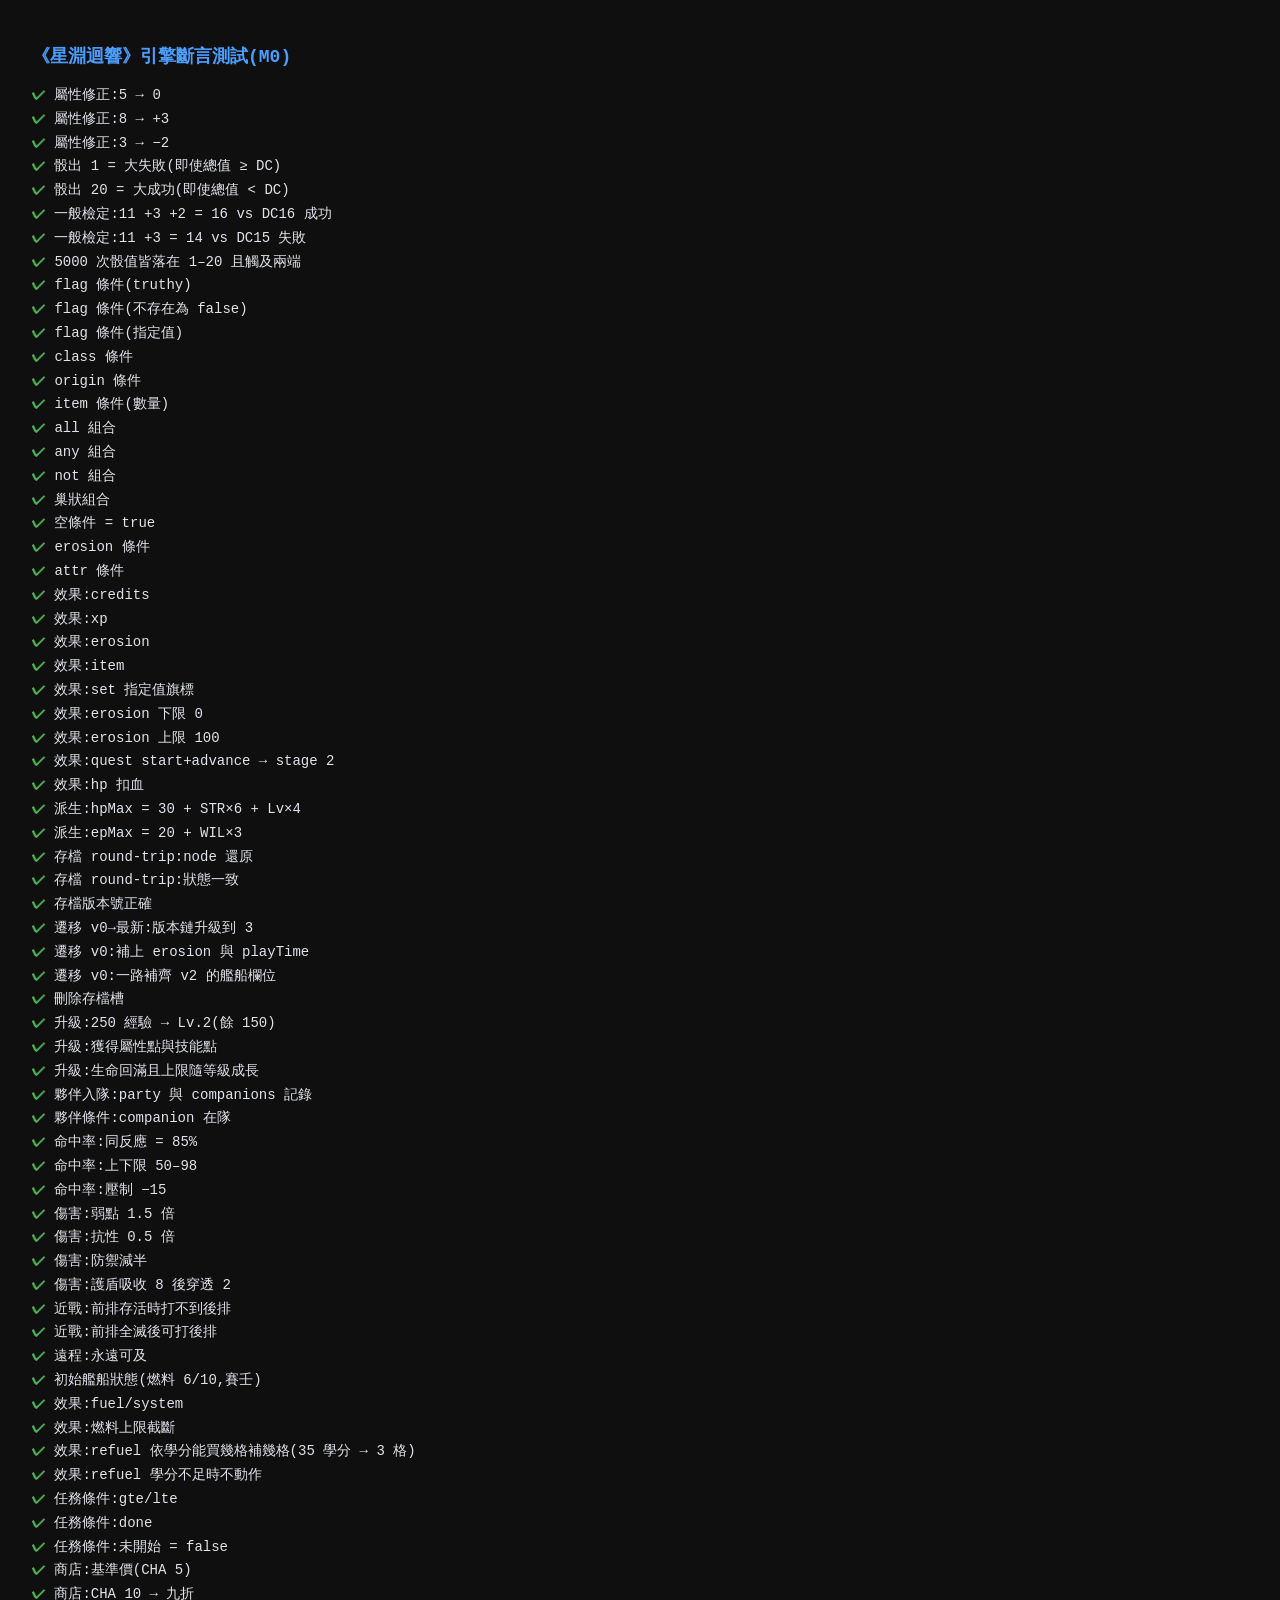
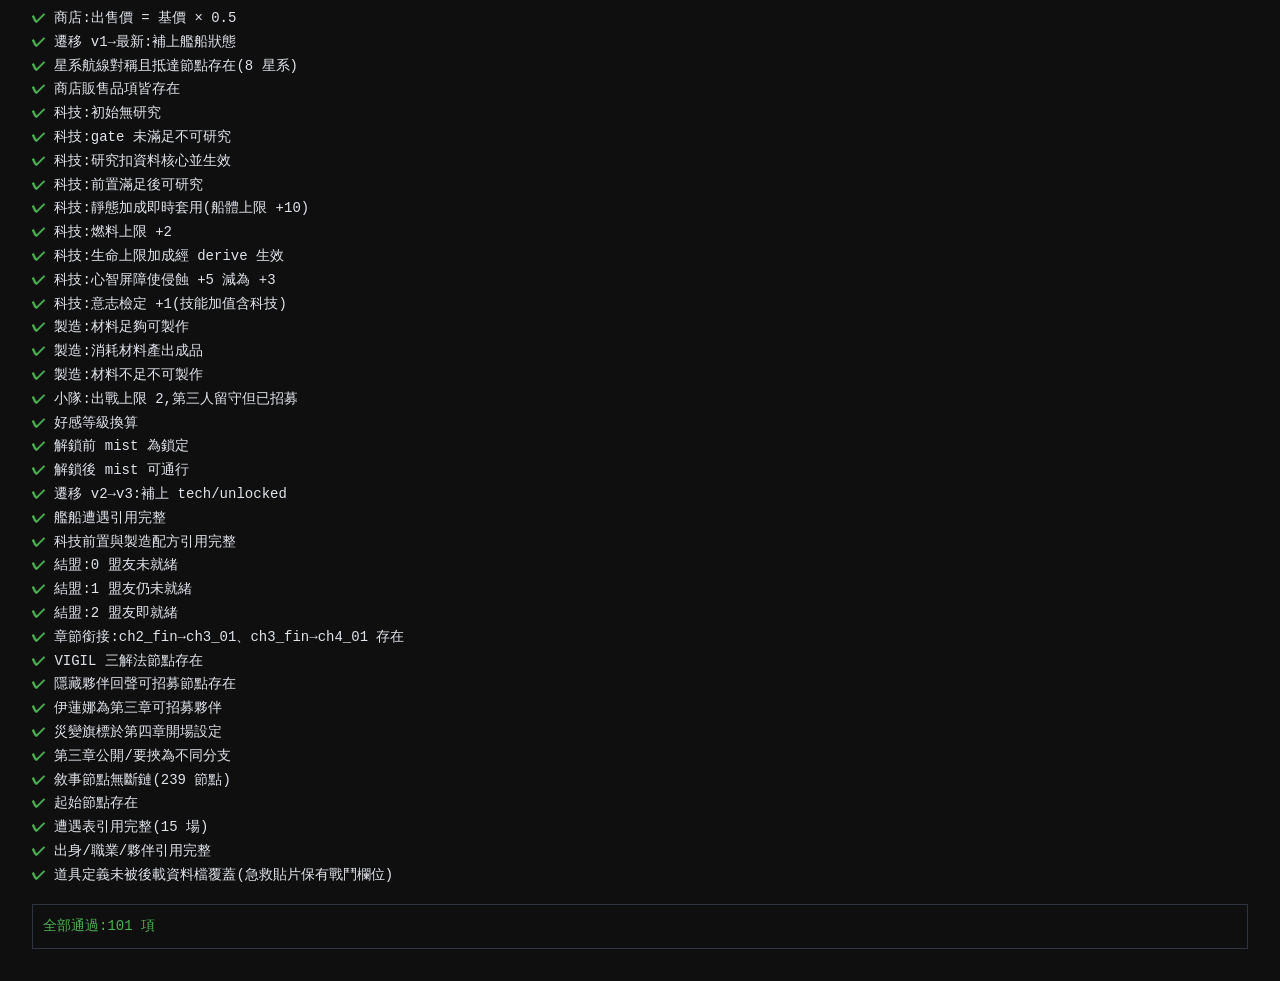
==== commit 8d6b4664: "M4 第三/四章:守夜人 VIGIL 對峙、深井抉擇、災變結盟、隱藏夥伴 內容(js/data/chapter3.js + chapter4.js,約 90 節點): - 第三章〈守夜人〉:緘默之環封" ====
--- a/test.html
+++ b/test.html
@@ -39,6 +39,8 @@
 <script src="js/data/prologue.js"></script>
 <script src="js/data/chapter1.js"></script>
 <script src="js/data/chapter2.js"></script>
+<script src="js/data/chapter3.js"></script>
+<script src="js/data/chapter4.js"></script>
 <script src="js/data/demo.js"></script>
 <script>
 (function () {
@@ -259,8 +261,8 @@
     t("科技:意志檢定 +1(技能加值含科技)", wr.skill >= 1);
     SE.Check._rng = Math.random;
 
-    // 製造
-    SE.State.create({ class: "assault", origin: "officer", attrs: { STR: 5, AGI: 5, INT: 11, WIL: 5, CHA: 5 } });
+    // 製造(INT 9:低於精工門檻,產出確定)
+    SE.State.create({ class: "assault", origin: "officer", attrs: { STR: 5, AGI: 6, INT: 9, WIL: 5, CHA: 5 } });
     SE.State.addItem("med_gel", 2); SE.State.addItem("scrap_alloy", 1);
     t("製造:材料足夠可製作", SE.Tech.canCraft(SE.DATA.recipes.r_stim));
     const stim0 = SE.State.itemQty("stim_patch");
@@ -307,6 +309,26 @@
     }
     t("科技前置與製造配方引用完整", techBroken.length === 0);
     if (techBroken.length) out.insertAdjacentHTML("beforeend", '<div class="ng">' + techBroken.join("<br>") + "</div>");
+
+    /* ---------- M4:結盟計數、VIGIL 解法、災變 ---------- */
+    SE.State.create({ class: "assault", origin: "officer" });
+    SE.State.apply([{ allyCount: true }]);
+    t("結盟:0 盟友未就緒", !SE.State.getFlag("ch4.allies_ready") && SE.State.getFlag("ch4.ally_count") === 0);
+    SE.State.setFlag("ally.fed", true);
+    SE.State.apply([{ allyCount: true }]);
+    t("結盟:1 盟友仍未就緒", !SE.State.getFlag("ch4.allies_ready") && SE.State.getFlag("ch4.ally_count") === 1);
+    SE.State.setFlag("ally.exile", true);
+    SE.State.apply([{ allyCount: true }]);
+    t("結盟:2 盟友即就緒", SE.State.getFlag("ch4.allies_ready") === true && SE.State.getFlag("ch4.ally_count") === 2);
+
+    t("章節銜接:ch2_fin→ch3_01、ch3_fin→ch4_01 存在", !!SE.DATA.nodes.ch3_01 && !!SE.DATA.nodes.ch4_01);
+    t("VIGIL 三解法節點存在", !!SE.DATA.nodes.ch4_vigil_ally && !!SE.DATA.nodes.ch4_vigil_tool && !!SE.DATA.nodes.ch4_vigil_defeated);
+    t("隱藏夥伴回聲可招募節點存在", !!SE.DATA.nodes.ch4_echo_03 && !!SE.DATA.companions.echo);
+    t("伊蓮娜為第三章可招募夥伴", !!SE.DATA.companions.elena && !!SE.DATA.nodes.ch3_core_03);
+    t("災變旗標於第四章開場設定", (SE.DATA.nodes.ch4_01.onEnter || []).some(e => e.set === "world.cataclysm"));
+    // 第三章抉擇互斥
+    t("第三章公開/要挾為不同分支", SE.DATA.nodes.ch3_choice_public && SE.DATA.nodes.ch3_choice_leverage &&
+        SE.DATA.nodes.ch3_choice_public !== SE.DATA.nodes.ch3_choice_leverage);
 
     /* ---------- 內容 lint:示範場景無斷鏈 ---------- */
     let broken = [];
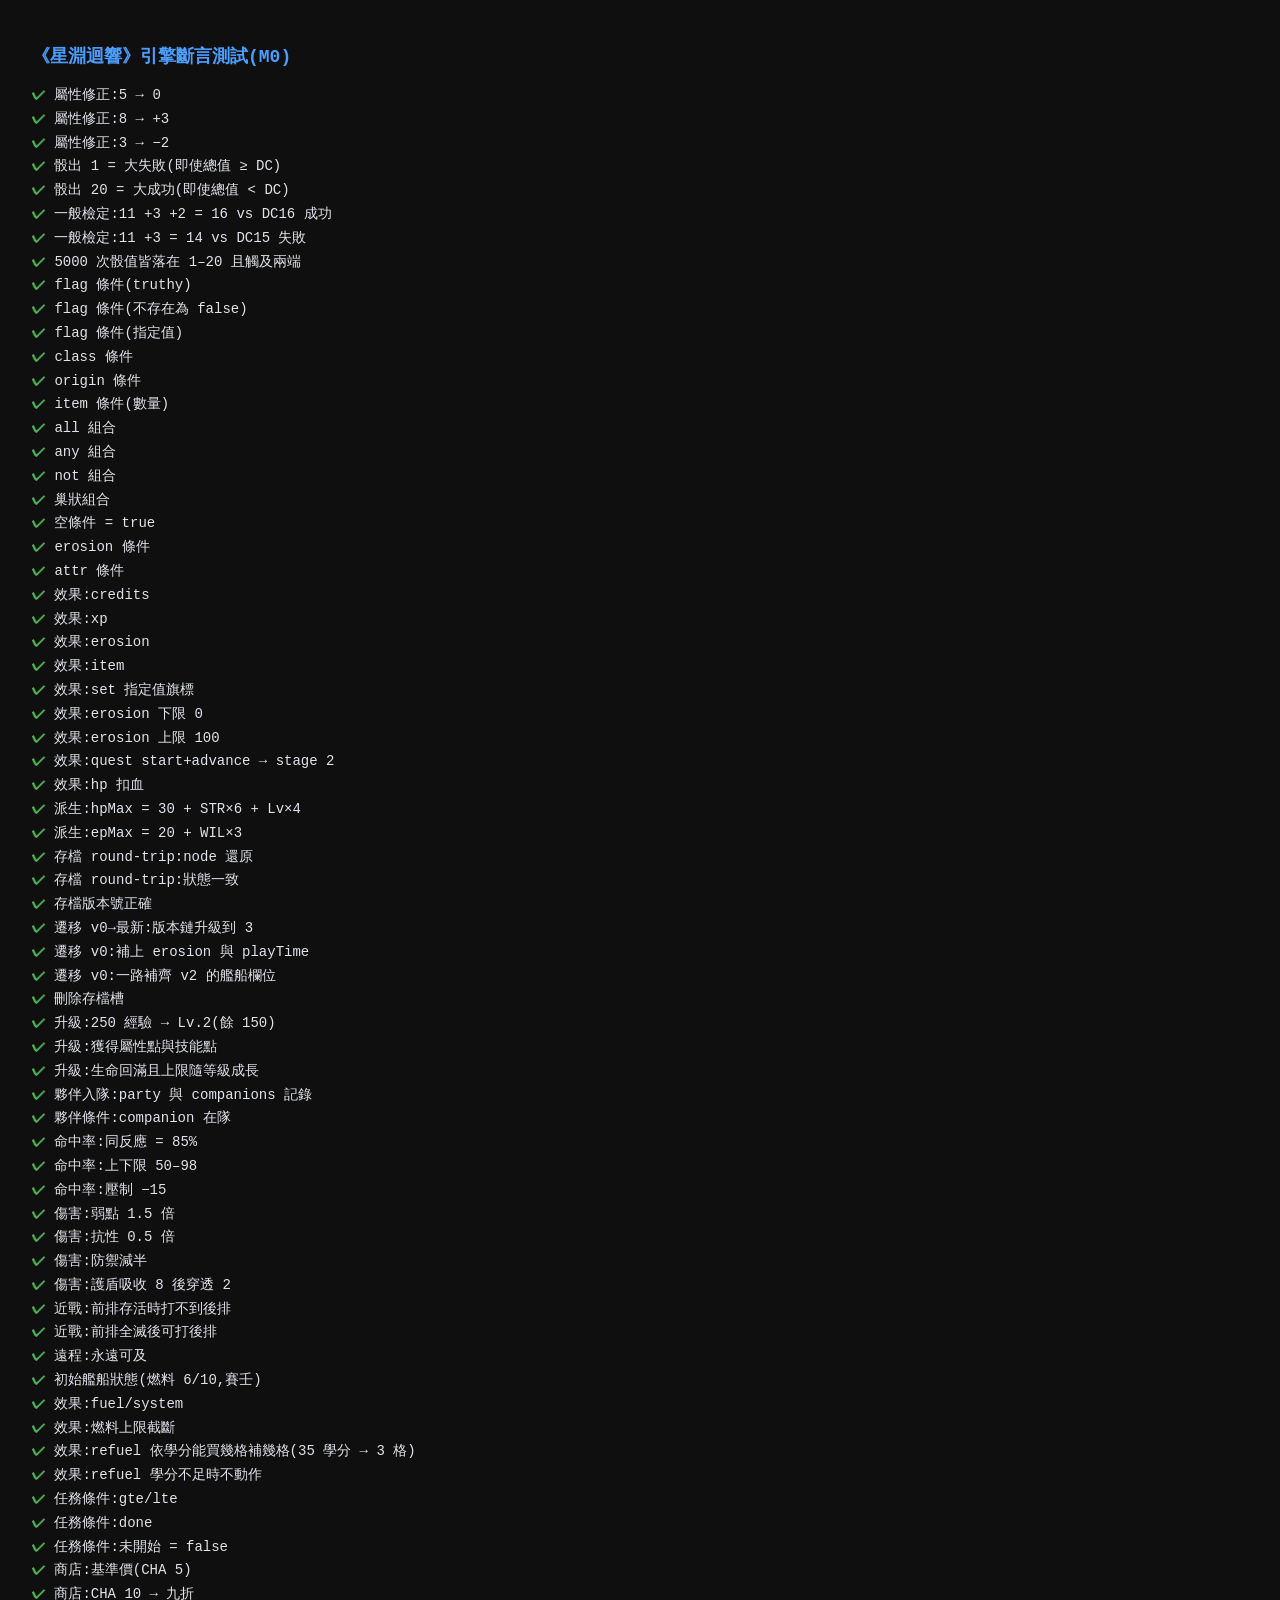
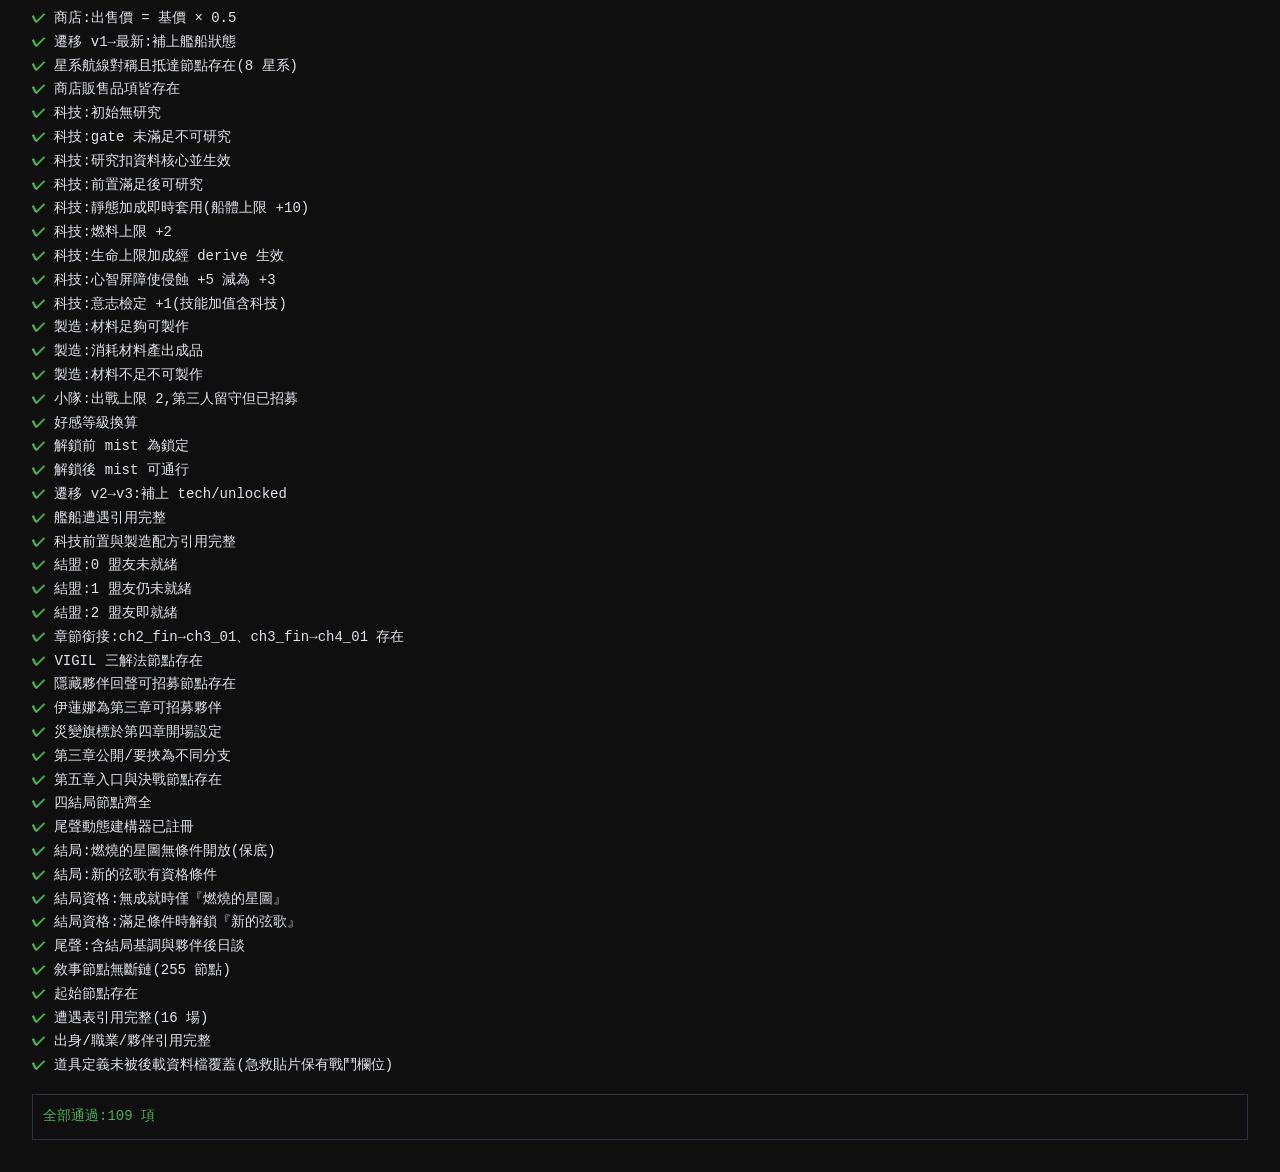
==== commit a2bf4ba3: "M5 完結:第五章〈弦心〉、四種結局、動態尾聲;行動版與文字修正 內容(js/data/chapter5.js): - 第五章〈弦心〉:空間屏障突破(VIGIL 盟友/工具可召守夜人開路;   艦戰失" ====
--- a/test.html
+++ b/test.html
@@ -41,6 +41,7 @@
 <script src="js/data/chapter2.js"></script>
 <script src="js/data/chapter3.js"></script>
 <script src="js/data/chapter4.js"></script>
+<script src="js/data/chapter5.js"></script>
 <script src="js/data/demo.js"></script>
 <script>
 (function () {
@@ -330,6 +331,32 @@
     t("第三章公開/要挾為不同分支", SE.DATA.nodes.ch3_choice_public && SE.DATA.nodes.ch3_choice_leverage &&
         SE.DATA.nodes.ch3_choice_public !== SE.DATA.nodes.ch3_choice_leverage);
 
+    /* ---------- M5:四結局資格門與尾聲 ---------- */
+    t("第五章入口與決戰節點存在", !!SE.DATA.nodes.ch5_01 && !!SE.DATA.nodes.ch5_ending_gate && !!SE.DATA.encounters.enc_ch5_abyss);
+    t("四結局節點齊全", ["ch5_end_song", "ch5_end_burn", "ch5_end_heir", "ch5_end_abyss"].every(n => !!SE.DATA.nodes[n]));
+    t("尾聲動態建構器已註冊", typeof SE.Dyn.epilogue === "function");
+
+    // 結局資格:燃燒的星圖恆可選;新的弦歌需完整條件
+    const gate = SE.DATA.nodes.ch5_ending_gate;
+    const burnChoice = gate.choices.find(c => c.text.indexOf("燃燒的星圖") !== -1);
+    t("結局:燃燒的星圖無條件開放(保底)", burnChoice && burnChoice.show == null);
+    const songChoice = gate.choices.find(c => c.text.indexOf("新的弦歌") !== -1);
+    t("結局:新的弦歌有資格條件", songChoice && songChoice.show != null);
+
+    // 資格判定:白紙玩家只開放燃燒;滿條件玩家開放新的弦歌
+    SE.State.create({ class: "assault", origin: "officer" });
+    const showable = () => gate.choices.filter(c => SE.State.cond(c.show)).map(c => c.text.replace(/【([^】]+)】.*/, "$1"));
+    t("結局資格:無成就時僅『燃燒的星圖』", JSON.stringify(showable()) === JSON.stringify(["燃燒的星圖"]));
+    SE.State.setFlag("song.vessari", true); SE.State.setFlag("song.church", true); SE.State.setFlag("song.relic", true);
+    SE.State.setFlag("vigil.ally", true); SE.State.setFlag("ch4.allies_ready", true);
+    t("結局資格:滿足條件時解鎖『新的弦歌』", showable().indexOf("新的弦歌") !== -1);
+
+    // 尾聲後日談依旗標組裝
+    SE.State.setFlag("ending.song", true);
+    SE.State.apply([{ party: "kaila" }]);
+    const epi = SE.Dyn.epilogue();
+    t("尾聲:含結局基調與夥伴後日談", epi.indexOf("新紀元") !== -1 && epi.indexOf("凱菈") !== -1);
+
     /* ---------- 內容 lint:示範場景無斷鏈 ---------- */
     let broken = [];
     for (const id in SE.DATA.nodes) {
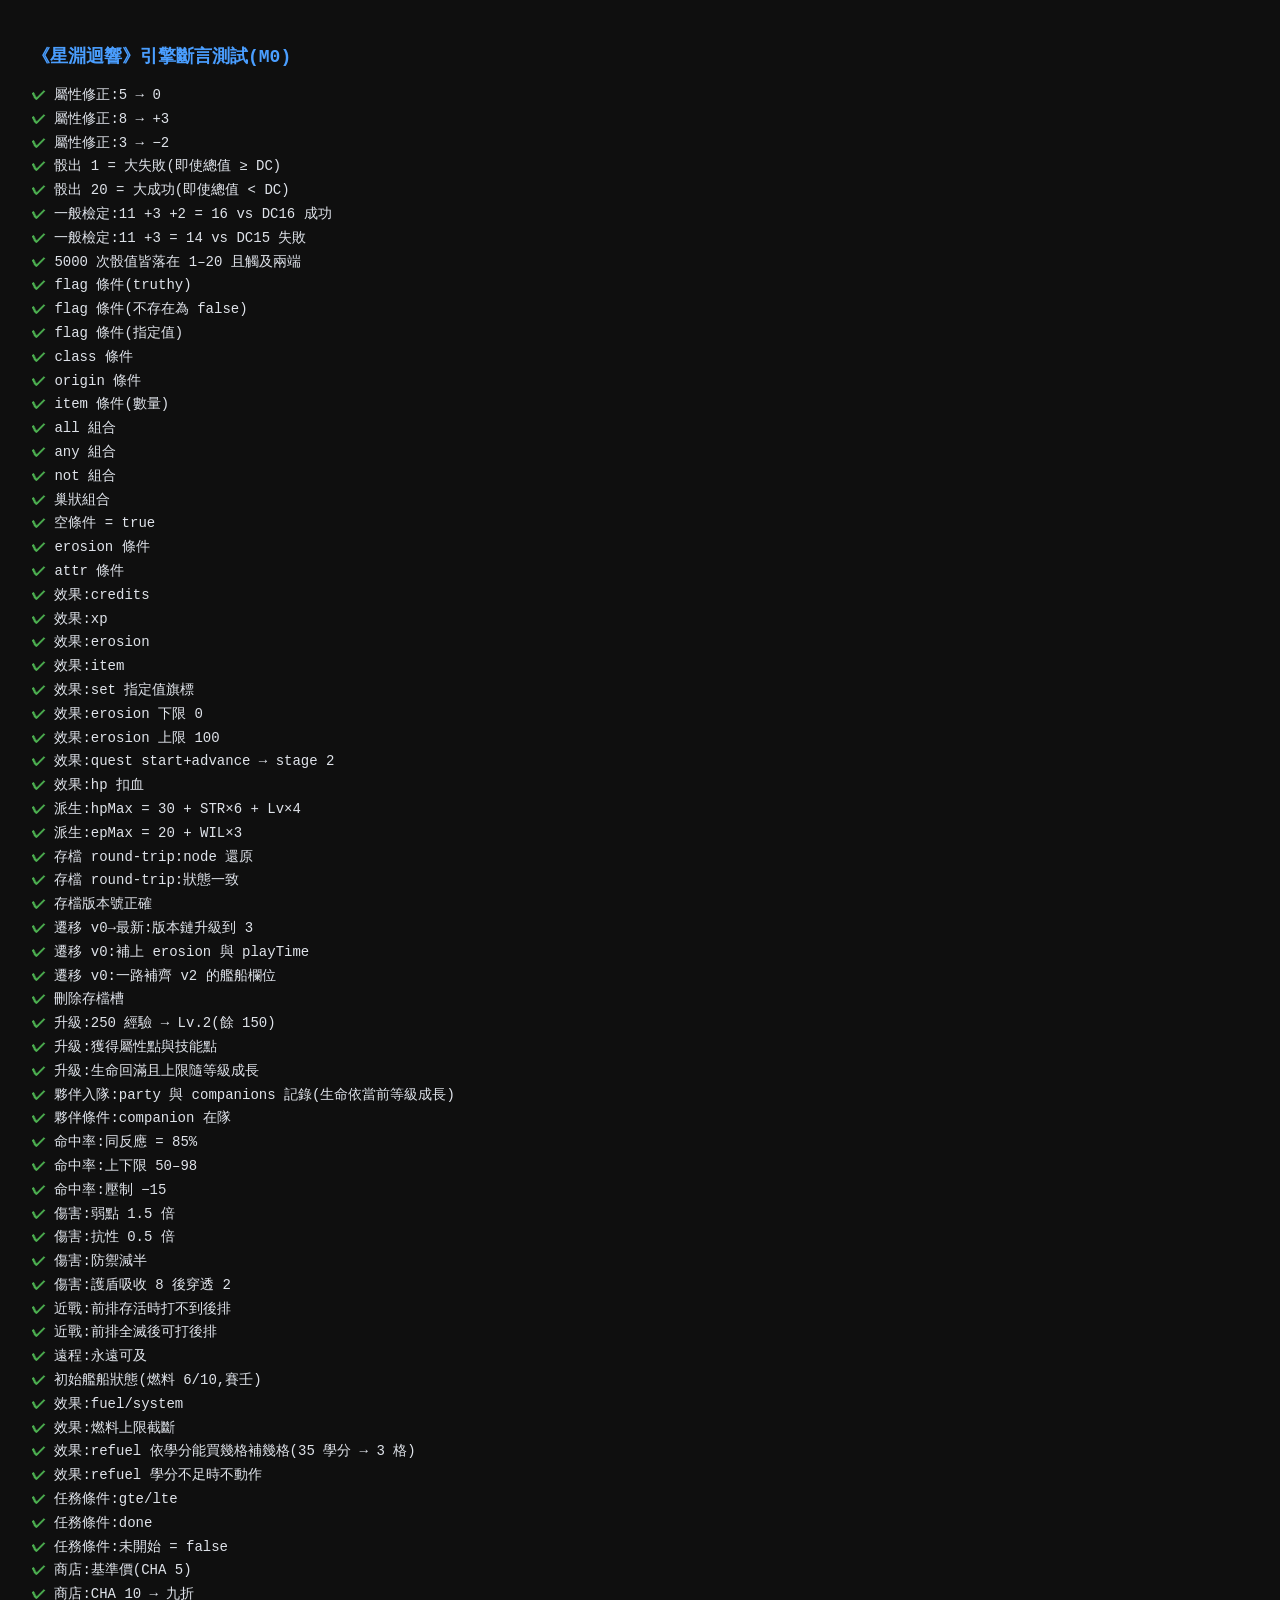
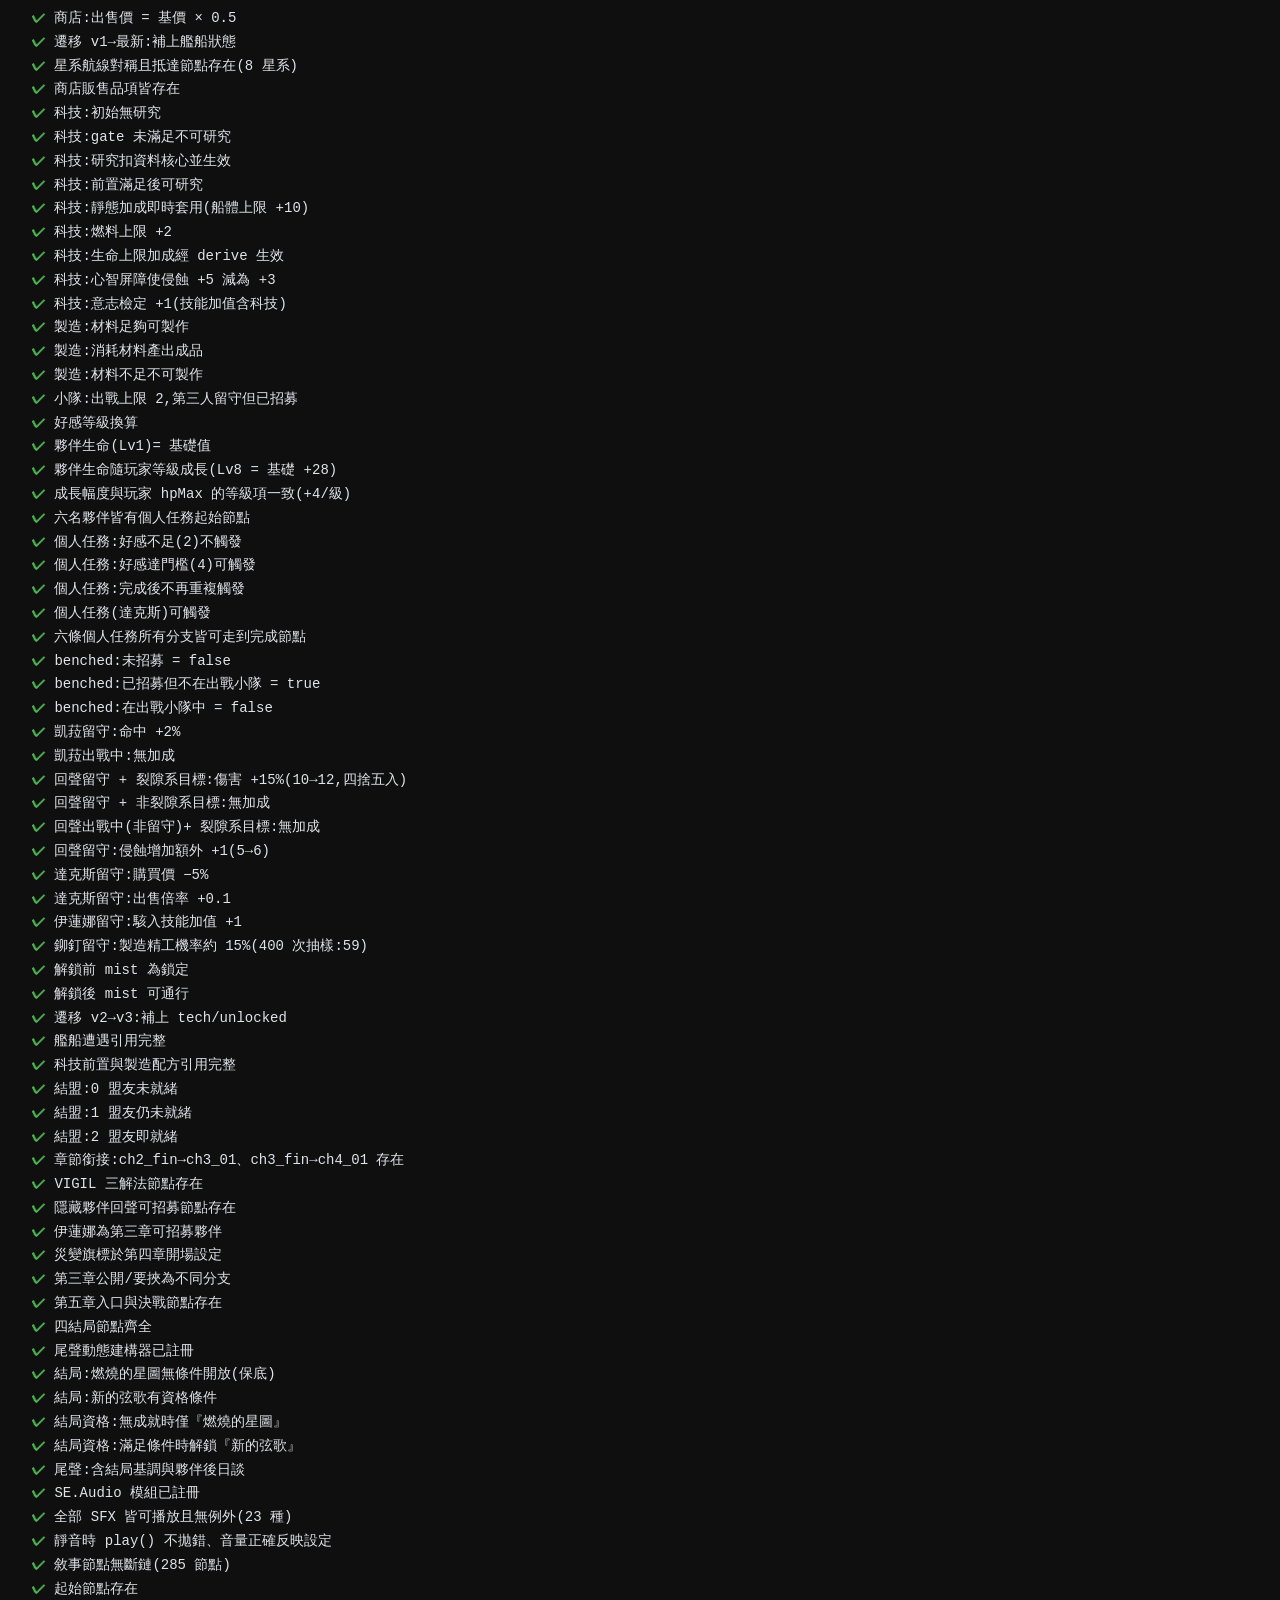
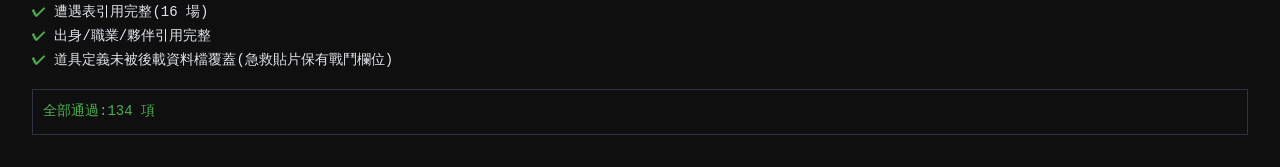
==== commit 7d5d77ee: "後製打磨:行動版版面修正、音效系統、平衡健檢、夥伴個人任務 行動版版面(使用者回報「劇情空間被壓縮」): - 任務追蹤與所在地改一左一右並排,系統快捷排最上方 - 下方資訊面板新增可收合/展開按鈕,收" ====
--- a/test.html
+++ b/test.html
@@ -19,6 +19,7 @@
 <div id="summary"></div>
 
 <div id="cb-log" style="display:none"></div>
+<div id="toast-stack" style="display:none"></div>
 
 <script src="js/data/strings.js"></script>
 <script src="js/engine/state.js"></script>
@@ -29,6 +30,8 @@
 <script src="js/engine/shop.js"></script>
 <script src="js/engine/starmap.js"></script>
 <script src="js/engine/tech.js"></script>
+<script src="js/engine/audio.js"></script>
+<script src="js/engine/ui.js"></script>
 <script src="js/data/world.js"></script>
 <script src="js/data/origins.js"></script>
 <script src="js/data/items.js"></script>
@@ -42,6 +45,7 @@
 <script src="js/data/chapter3.js"></script>
 <script src="js/data/chapter4.js"></script>
 <script src="js/data/chapter5.js"></script>
+<script src="js/data/companion_quests.js"></script>
 <script src="js/data/demo.js"></script>
 <script>
 (function () {
@@ -146,7 +150,9 @@
     t("升級:獲得屬性點與技能點", SE.State.data.player.attrPoints === 1 && SE.State.data.player.skillPoints === 1);
     t("升級:生命回滿且上限隨等級成長", SE.State.data.player.hp === SE.State.data.player.hpMax);
     SE.State.apply([{ party: "kaila" }]);
-    t("夥伴入隊:party 與 companions 記錄", SE.State.data.party.indexOf("kaila") !== -1 && SE.State.data.companions.kaila.hp === SE.DATA.companions.kaila.hpMax);
+    t("夥伴入隊:party 與 companions 記錄(生命依當前等級成長)", SE.State.data.party.indexOf("kaila") !== -1 &&
+        SE.State.data.companions.kaila.hp === SE.State.companionHpMax("kaila") &&
+        SE.State.companionHpMax("kaila") === SE.DATA.companions.kaila.hpMax + (SE.State.data.player.level - 1) * 4);
     t("夥伴條件:companion 在隊", SE.State.cond({ companion: "kaila" }));
 
     /* ---------- 戰鬥機制(M1,無 DOM 部分) ---------- */
@@ -277,6 +283,114 @@
         !!SE.State.data.companions.thane && SE.State.data.party.indexOf("thane") === -1);
     t("好感等級換算", SE.UI ? true : true); // UI 需 DOM,略
 
+    /* ---------- 數值平衡:夥伴生命隨玩家等級同步成長 ---------- */
+    SE.State.data.player.level = 1;
+    const kailaLv1 = SE.State.companionHpMax("kaila");
+    t("夥伴生命(Lv1)= 基礎值", kailaLv1 === SE.DATA.companions.kaila.hpMax);
+    SE.State.data.player.level = 8;
+    const kailaLv8 = SE.State.companionHpMax("kaila");
+    t("夥伴生命隨玩家等級成長(Lv8 = 基礎 +28)", kailaLv8 === SE.DATA.companions.kaila.hpMax + 28);
+    t("成長幅度與玩家 hpMax 的等級項一致(+4/級)", kailaLv8 - kailaLv1 === (8 - 1) * 4);
+
+    /* ---------- 夥伴個人任務(6 位皆有一條,好感≥4 解鎖) ---------- */
+    const COMPANION_IDS = ["kaila", "rivet", "thane", "dax", "elena", "echo"];
+    t("六名夥伴皆有個人任務起始節點", COMPANION_IDS.every(id => !!SE.DATA.nodes["pq_" + id + "_01"]));
+
+    SE.State.data.companions.kaila = { affinity: 2, hp: 1, ep: 1 };
+    t("個人任務:好感不足(2)不觸發", !SE.UI.pqEligible("kaila"));
+    SE.State.data.companions.kaila.affinity = 4;
+    t("個人任務:好感達門檻(4)可觸發", SE.UI.pqEligible("kaila"));
+    SE.State.setFlag("pq.kaila_done", true);
+    t("個人任務:完成後不再重複觸發", !SE.UI.pqEligible("kaila"));
+
+    // 走完一條個人任務(達克斯,含檢定分支),確認 onEnter 效果與斷鏈
+    SE.State.data.companions.dax = { affinity: 4, hp: 1, ep: 1 };
+    SE.State.setFlag("pq.dax_done", false);
+    t("個人任務(達克斯)可觸發", SE.UI.pqEligible("dax"));
+    let pqBroken = [];
+    COMPANION_IDS.forEach(function (id) {
+        // 從起始節點走訪所有分支,確認每條路徑都能走到 pq.<id>_done 的收尾節點
+        const seen = {};
+        const stack = ["pq_" + id + "_01"];
+        let reachedDone = false;
+        while (stack.length) {
+            const nid = stack.pop();
+            if (seen[nid]) continue;
+            seen[nid] = true;
+            const n = SE.DATA.nodes[nid];
+            if (!n) { pqBroken.push(id + " → 缺節點 " + nid); continue; }
+            if ((n.onEnter || []).some(e => e.set === "pq." + id + "_done")) reachedDone = true;
+            (n.choices || []).forEach(function (c) {
+                if (c.goto) stack.push(c.goto);
+                if (c.check) { stack.push(c.check.success); stack.push(c.check.fail); }
+            });
+        }
+        if (!reachedDone) pqBroken.push(id + " 無任何路徑抵達完成節點");
+    });
+    t("六條個人任務所有分支皆可走到完成節點", pqBroken.length === 0);
+    if (pqBroken.length) out.insertAdjacentHTML("beforeend", '<div class="ng">' + pqBroken.join("<br>") + "</div>");
+
+    /* ---------- 夥伴「艦上待命」被動(留守=已招募但不在 2 人出戰小隊) ---------- */
+    SE.State.data.party = [];
+    SE.State.data.companions = {};
+    t("benched:未招募 = false", !SE.State.benched("kaila"));
+    SE.State.data.companions.kaila = { affinity: 0, hp: 1, ep: 1 };
+    t("benched:已招募但不在出戰小隊 = true", SE.State.benched("kaila"));
+    SE.State.data.party = ["kaila"];
+    t("benched:在出戰小隊中 = false", !SE.State.benched("kaila"));
+    SE.State.data.party = [];
+
+    // 凱菈留守:命中 +2
+    const dummyAtk = { side: "ally", agi: 6, statuses: [] };
+    const dummyDef = { agi: 6, statuses: [] };
+    t("凱菈留守:命中 +2%", SE.Combat.hitChance(dummyAtk, dummyDef, 0) === 87);
+    SE.State.data.party = ["kaila"];
+    t("凱菈出戰中:無加成", SE.Combat.hitChance(dummyAtk, dummyDef, 0) === 85);
+    SE.State.data.party = [];
+
+    // 回聲留守:對裂隙系 +15% 傷害、侵蝕額外 +1(逐一隔離兩個生效條件)
+    SE.State.data.companions.echo = { affinity: 0, hp: 1, ep: 1 };
+    const riftTarget = () => ({ name: "測試裂隙", hp: 100, hpMax: 100, statuses: [], defending: false, side: "enemy", def: { family: "rift", resist: {} } });
+    const humanTarget = () => ({ name: "測試人類", hp: 100, hpMax: 100, statuses: [], defending: false, side: "enemy", def: { family: "human", resist: {} } });
+    t("回聲留守 + 裂隙系目標:傷害 +15%(10→12,四捨五入)", SE.Combat.dealDamage({ side: "ally" }, riftTarget(), { base: [10, 10], dtype: "kin" }) === 12);
+    t("回聲留守 + 非裂隙系目標:無加成", SE.Combat.dealDamage({ side: "ally" }, humanTarget(), { base: [10, 10], dtype: "kin" }) === 10);
+    SE.State.data.party = ["echo"];
+    t("回聲出戰中(非留守)+ 裂隙系目標:無加成", SE.Combat.dealDamage({ side: "ally" }, riftTarget(), { base: [10, 10], dtype: "kin" }) === 10);
+    SE.State.data.party = [];
+    SE.State.data.player.erosion = 0;
+    SE.State.apply([{ erosion: 5 }]);
+    t("回聲留守:侵蝕增加額外 +1(5→6)", SE.State.data.player.erosion === 6);
+
+    // 達克斯留守:購買 −5%、出售 +10%(確定性公式,CHA=5 基準)
+    SE.State.data.player.attrs.CHA = 5;
+    const buyBase = SE.Shop.buyPrice(100);
+    SE.State.data.companions.dax = { affinity: 0, hp: 1, ep: 1 };
+    t("達克斯留守:購買價 −5%", SE.Shop.buyPrice(100) === buyBase - 5);
+    t("達克斯留守:出售倍率 +0.1", SE.Shop.sellPrice(100, 0.5) === 60);
+
+    // 伊蓮娜留守:駭入檢定 +1
+    delete SE.State.data.companions.elena;
+    SE.Check._rng = () => 0.5; // die 11
+    const noElena = SE.Check.roll({ attr: "INT", skill: "hacking", dc: 99 }, { attrs: { INT: 5 }, skills: { hacking: 2 } });
+    SE.State.data.companions.elena = { affinity: 0, hp: 1, ep: 1 };   // 已招募、不在 party → benched
+    const withElena = SE.Check.roll({ attr: "INT", skill: "hacking", dc: 99 }, { attrs: { INT: 5 }, skills: { hacking: 2 } });
+    t("伊蓮娜留守:駭入技能加值 +1", withElena.skill === noElena.skill + 1);
+    SE.Check._rng = Math.random;
+
+    // 鉚釘/伊蓮娜:製造精工與材料回收機率(統計抽樣,寬鬆區間避免 flaky)
+    SE.State.data.player.attrs.INT = 5;   // 低於 10,排除基礎精工機率干擾
+    SE.State.data.companions.rivet = { affinity: 0, hp: 1, ep: 1 };
+    SE.State.data.inventory = {};
+    SE.State.addItem("scrap_alloy", 1000);
+    let doubled = 0;
+    for (let i = 0; i < 400; i++) {
+        const before = SE.State.itemQty("frag_grenade");
+        SE.Tech.craft("r_grenade");
+        if (SE.State.itemQty("frag_grenade") - before > (SE.DATA.recipes.r_grenade.qty || 1)) doubled++;
+        SE.State.addItem("scrap_alloy", 2);
+    }
+    t("鉚釘留守:製造精工機率約 15%(400 次抽樣:" + doubled + ")", doubled > 20 && doubled < 100);
+
     // 航道解鎖
     t("解鎖前 mist 為鎖定", SE.Starmap.isLocked("mist"));
     SE.State.apply([{ unlock: "mist" }]);
@@ -356,6 +470,29 @@
     SE.State.apply([{ party: "kaila" }]);
     const epi = SE.Dyn.epilogue();
     t("尾聲:含結局基調與夥伴後日談", epi.indexOf("新紀元") !== -1 && epi.indexOf("凱菈") !== -1);
+
+    /* ---------- 音效系統(Web Audio 即時合成) ---------- */
+    t("SE.Audio 模組已註冊", typeof SE.Audio === "object");
+    window.SE.settings = window.SE.settings || { sfxOn: true, musicOn: true, volume: 0.6 };
+    let audioErr = null;
+    try {
+        SE.Audio.resume();
+        Object.keys(SE.Audio._sfx).forEach(name => SE.Audio.play(name));
+        SE.Audio.startAmbient("menu");
+        SE.Audio.startAmbient("explore");
+        SE.Audio.enterCombatMood();
+        SE.Audio.exitCombatMood();
+        SE.Audio.setVolume(0.3);
+        SE.Audio.setSfxOn(false);
+        SE.Audio.play("click");   // 靜音狀態下呼叫仍不得拋錯
+        SE.Audio.setSfxOn(true);
+        SE.Audio.setMusicOn(false);
+        SE.Audio.setMusicOn(true);
+        SE.Audio.stopAmbient();
+    } catch (e) { audioErr = e; }
+    t("全部 SFX 皆可播放且無例外(" + Object.keys(SE.Audio._sfx).length + " 種)", audioErr === null);
+    if (audioErr) out.insertAdjacentHTML("beforeend", '<div class="ng">' + audioErr.message + "</div>");
+    t("靜音時 play() 不拋錯、音量正確反映設定", SE.settings.volume === 0.3);
 
     /* ---------- 內容 lint:示範場景無斷鏈 ---------- */
     let broken = [];
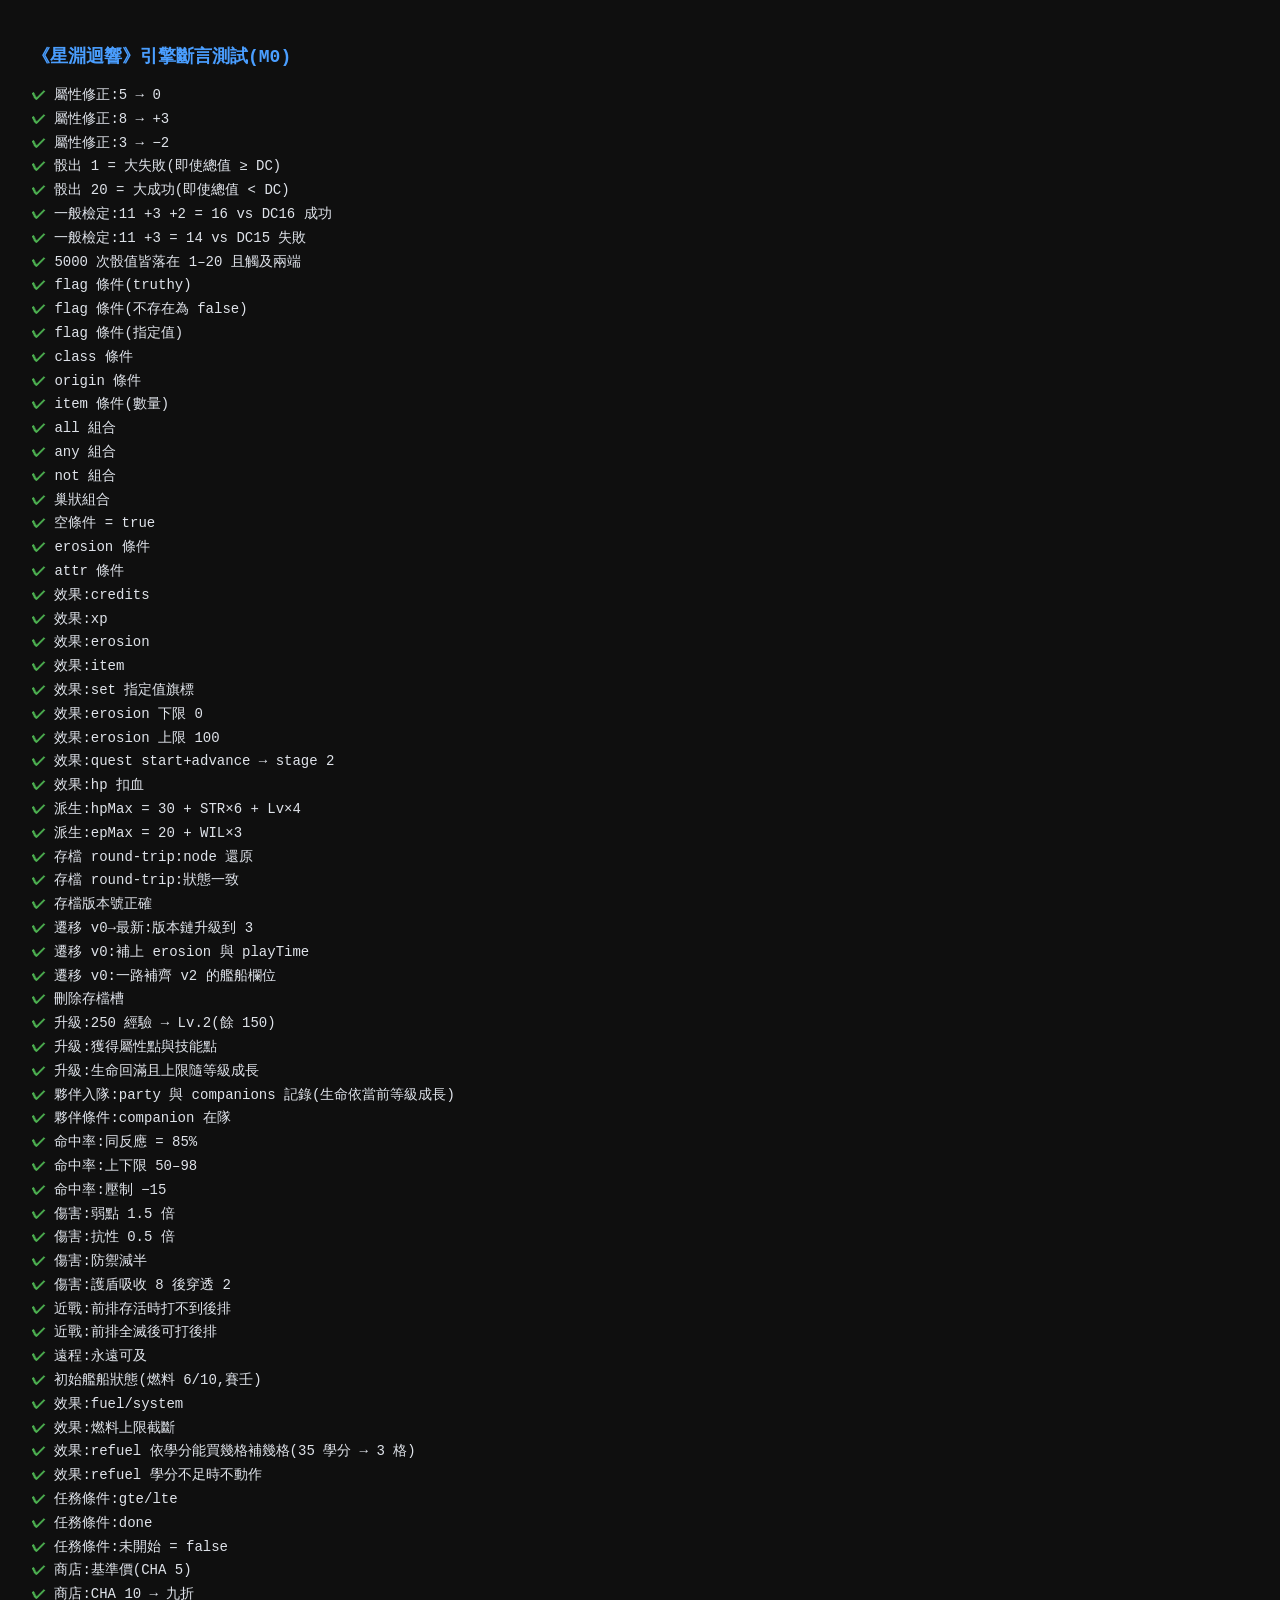
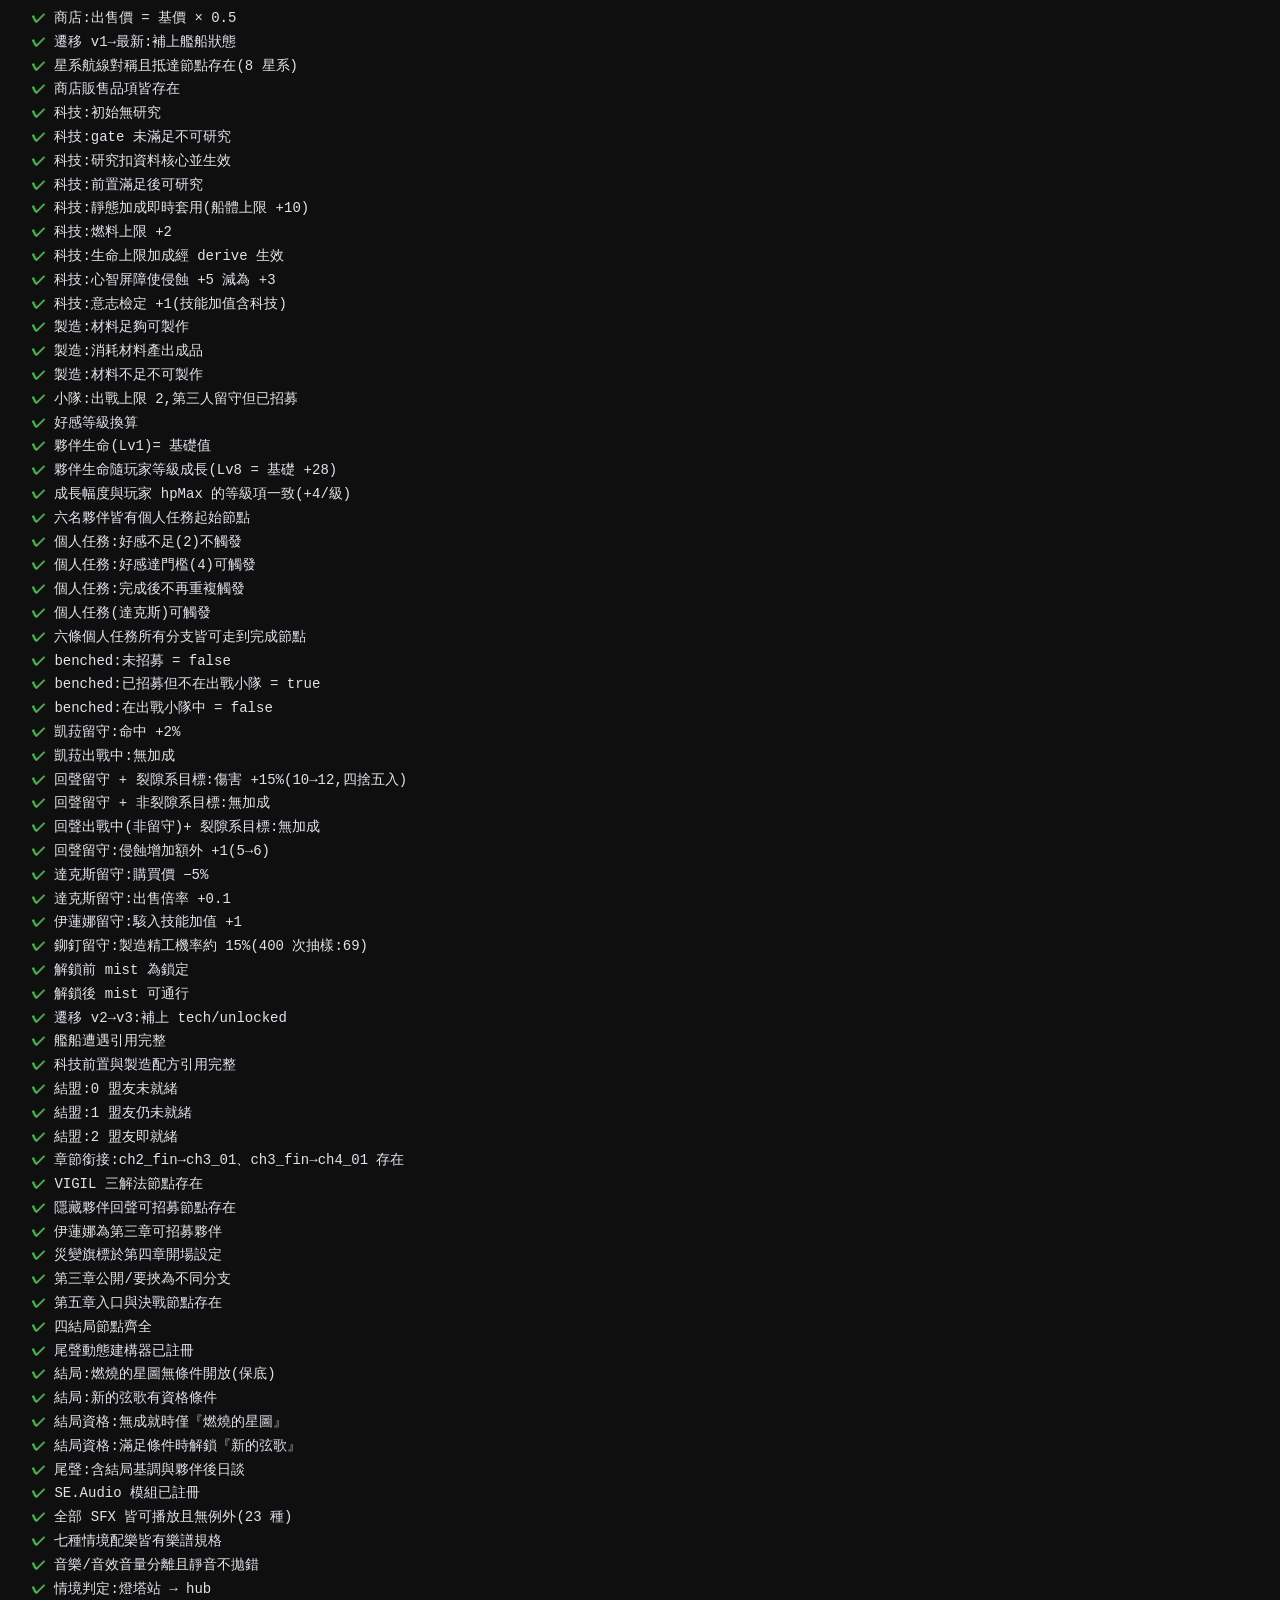
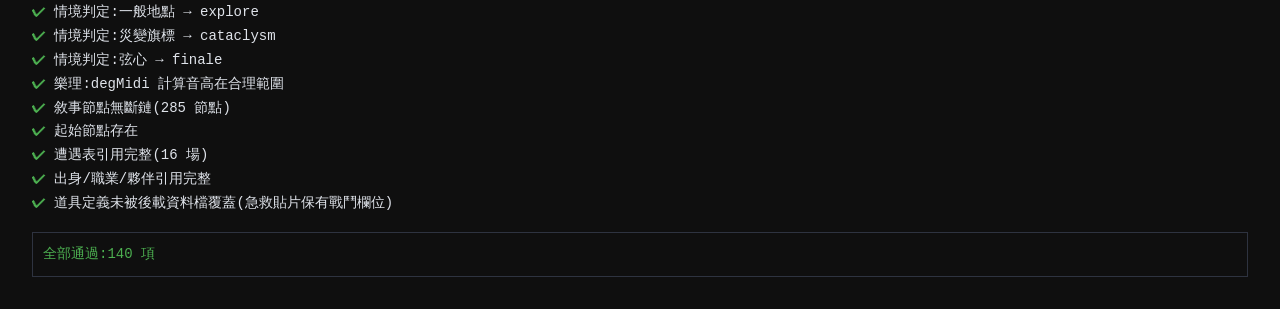
==== commit 60048949: "音效大改版:生成式配樂引擎 + 分層音效 + 情境自動切換 背景音樂從原本三個鋸齒波疊起來的持續低鳴(近似噪音),改為真正的 生成式配樂引擎: - 前瞻排程器每 16 分音符驅動,每種情境有專屬調性、" ====
--- a/test.html
+++ b/test.html
@@ -471,18 +471,23 @@
     const epi = SE.Dyn.epilogue();
     t("尾聲:含結局基調與夥伴後日談", epi.indexOf("新紀元") !== -1 && epi.indexOf("凱菈") !== -1);
 
-    /* ---------- 音效系統(Web Audio 即時合成) ---------- */
+    /* ---------- 音效與生成式配樂(Web Audio 即時合成) ---------- */
     t("SE.Audio 模組已註冊", typeof SE.Audio === "object");
-    window.SE.settings = window.SE.settings || { sfxOn: true, musicOn: true, volume: 0.6 };
+    window.SE.settings = window.SE.settings || { sfxOn: true, musicOn: true, musicVol: 0.5, sfxVol: 0.8 };
     let audioErr = null;
     try {
         SE.Audio.resume();
         Object.keys(SE.Audio._sfx).forEach(name => SE.Audio.play(name));
-        SE.Audio.startAmbient("menu");
-        SE.Audio.startAmbient("explore");
+        // 逐一啟動每種情境配樂並排程一次(驗證樂譜規格與排程器無例外)
+        Object.keys(SE.Audio.MOODS).forEach(function (m) {
+            SE.Audio.startAmbient(m);
+            if (SE.Audio._run) SE.Audio._scheduleStep(SE.Audio._run, SE.Audio.ctx.currentTime + 0.01);
+        });
         SE.Audio.enterCombatMood();
+        SE.Audio.enterCombatMood("ship");
         SE.Audio.exitCombatMood();
-        SE.Audio.setVolume(0.3);
+        SE.Audio.setMusicVol(0.3);
+        SE.Audio.setSfxVol(0.4);
         SE.Audio.setSfxOn(false);
         SE.Audio.play("click");   // 靜音狀態下呼叫仍不得拋錯
         SE.Audio.setSfxOn(true);
@@ -492,7 +497,25 @@
     } catch (e) { audioErr = e; }
     t("全部 SFX 皆可播放且無例外(" + Object.keys(SE.Audio._sfx).length + " 種)", audioErr === null);
     if (audioErr) out.insertAdjacentHTML("beforeend", '<div class="ng">' + audioErr.message + "</div>");
-    t("靜音時 play() 不拋錯、音量正確反映設定", SE.settings.volume === 0.3);
+    t("七種情境配樂皆有樂譜規格", Object.keys(SE.Audio.MOODS).length === 7 &&
+        ["menu", "explore", "hub", "combat", "shipcombat", "cataclysm", "finale"].every(m => !!SE.Audio.MOODS[m]));
+    t("音樂/音效音量分離且靜音不拋錯", SE.settings.musicVol === 0.3 && SE.settings.sfxVol === 0.4);
+
+    // 情境判定:依所在地與旗標選對配樂
+    SE.State.create({ name: "測" });
+    SE.State.data.location = "helios_lighthouse";
+    t("情境判定:燈塔站 → hub", SE.Audio.sceneMood() === "hub");
+    SE.State.data.location = "siren_dawnport";
+    t("情境判定:一般地點 → explore", SE.Audio.sceneMood() === "explore");
+    SE.State.setFlag("world.cataclysm", true);
+    t("情境判定:災變旗標 → cataclysm", SE.Audio.sceneMood() === "cataclysm");
+    SE.State.data.location = "chordheart_city";
+    t("情境判定:弦心 → finale", SE.Audio.sceneMood() === "finale");
+    SE.State.setFlag("world.cataclysm", false);
+    // 樂理:degMidi 落在音階內
+    const spec = SE.Audio.MOODS.explore;
+    t("樂理:degMidi 計算音高在合理範圍", SE.Audio.degMidi(spec, 0, 0) === spec.root &&
+        SE.Audio.degMidi(spec, 7, 0) === spec.root + 12);
 
     /* ---------- 內容 lint:示範場景無斷鏈 ---------- */
     let broken = [];
